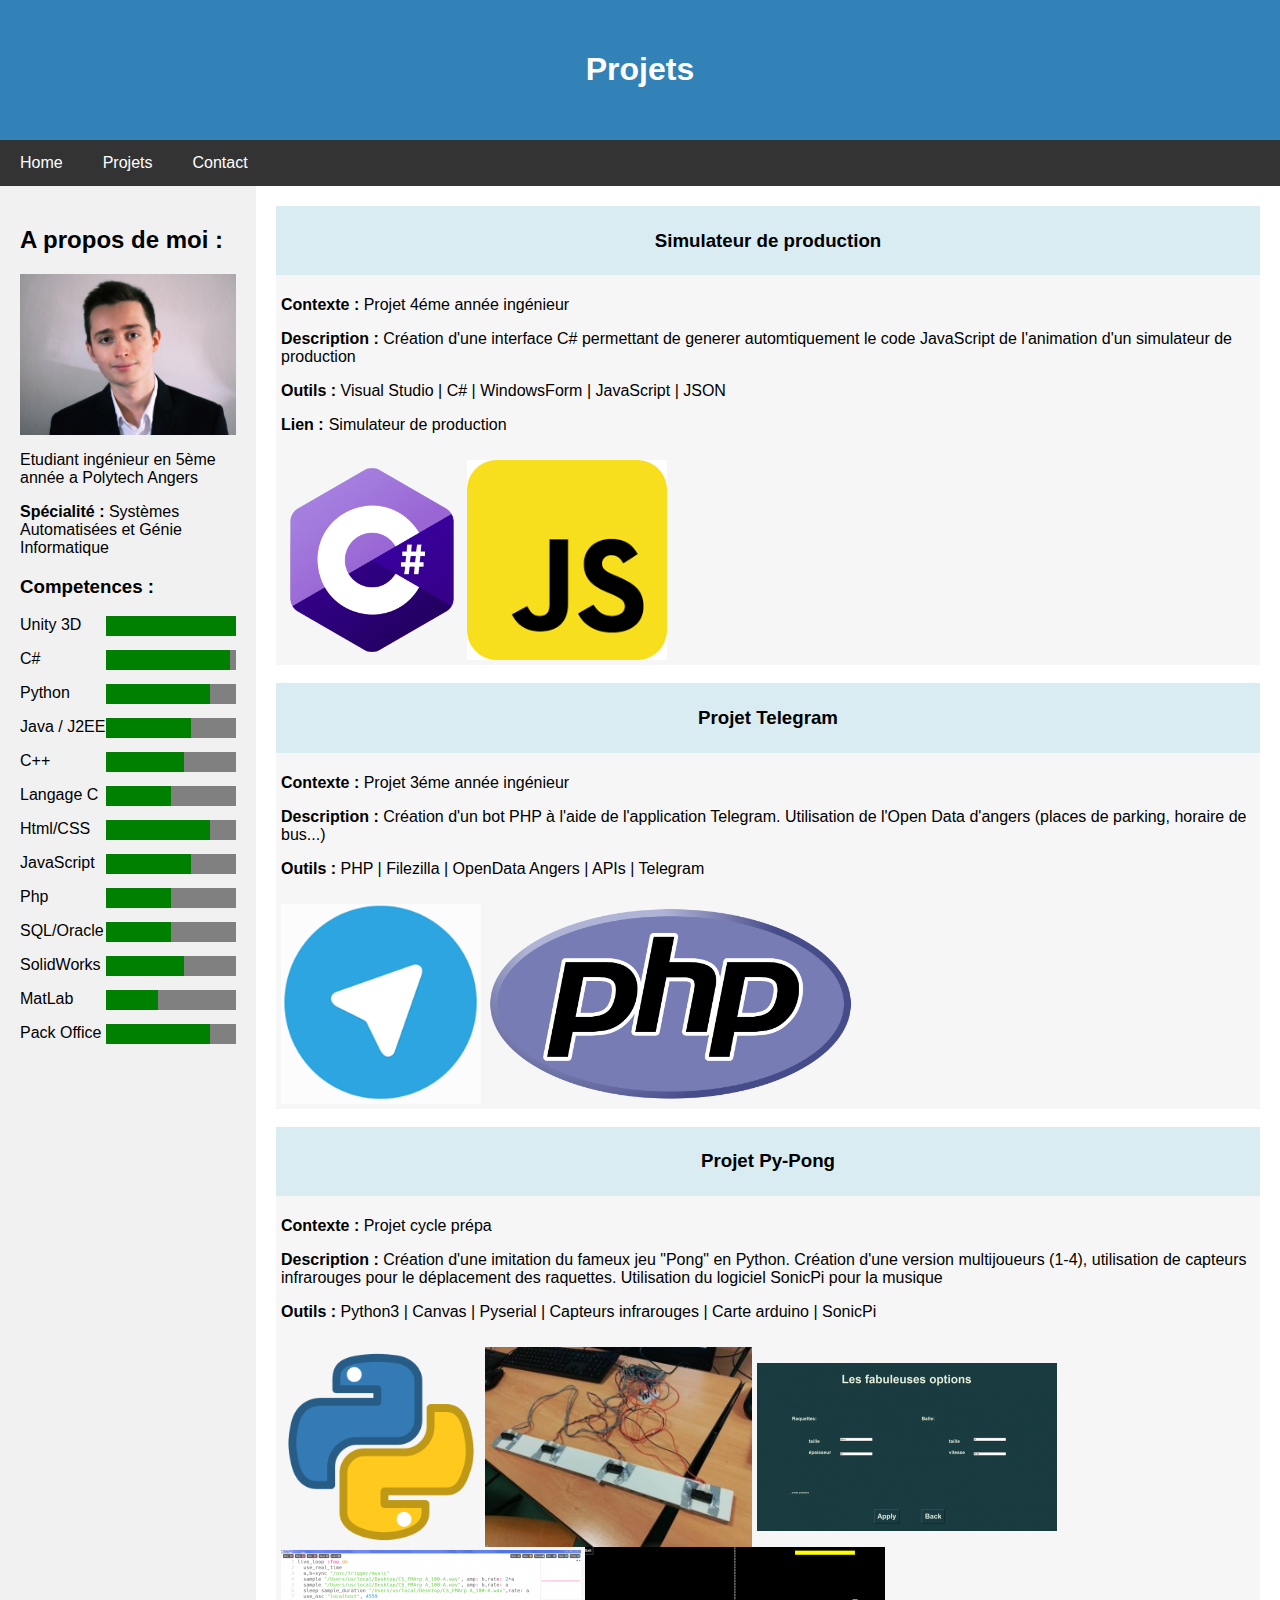
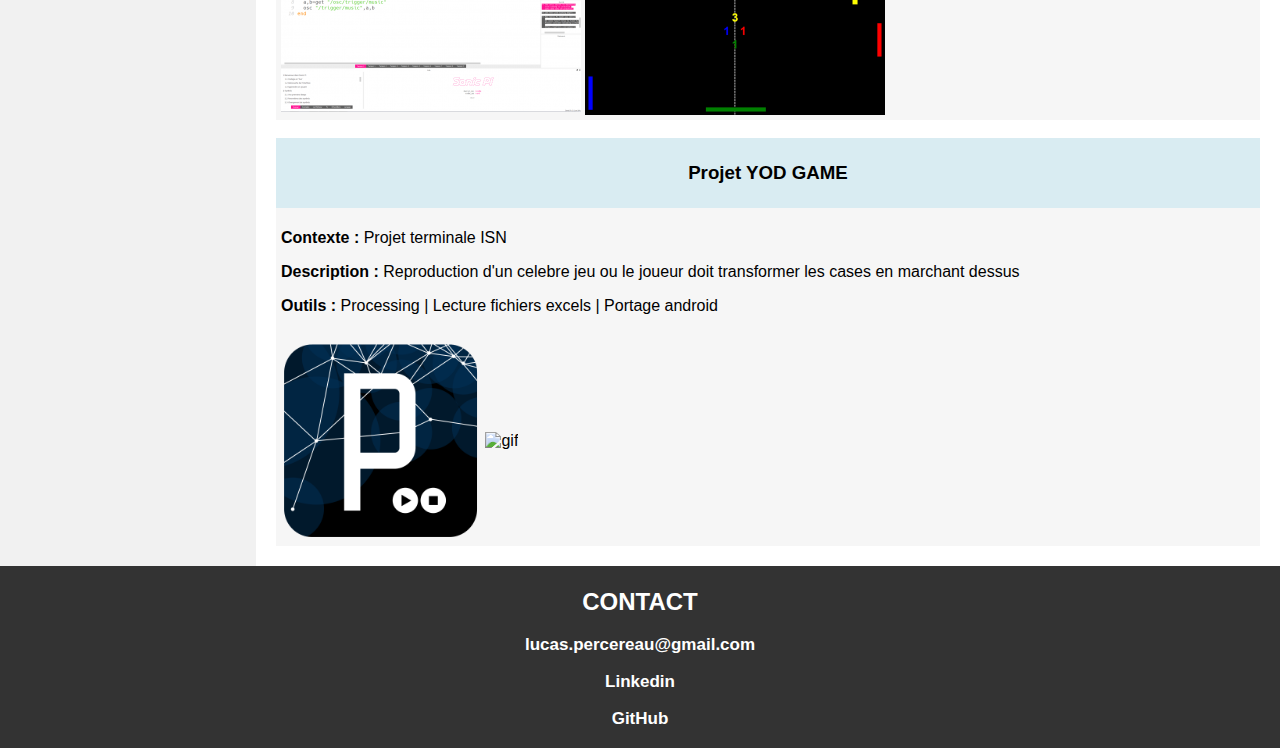
==== projets.html @ f7ca1bf5 "maj projets" ====
<!DOCTYPE html>
<html lang="fr">
	<head>
		<title>Projet</title>
		<link rel="stylesheet" type="text/css" href="cssIndex.css">
		<meta charset="UTF-8">
		<meta name="viewport" content="width=device-width, initial-scale=1">
	</head>

	<body>
		<!-- Header -->
		<div class="header">
			<h1>Projets</h1>
		</div>

		<!-- Navigation Bar -->
		<div class="navbar">
			<a href="./index.html">Home</a>
			<a href="./projets.html">Projets</a>
			<a href="#bottom">Contact</a>
		</div>

		<!-- The flexible grid (content) -->
		<div class="row">
			<div class="side">
				<h2>A propos de moi :</h2>
				<img class="img" src="pp.png" alt="photo de profil">
				<p>Etudiant ingénieur en 5ème année a Polytech Angers</p>
				<p><b>Spécialité : </b>Systèmes Automatisées et Génie Informatique</p>
				<h3>Competences :</h3>
				<p>Unity 3D  <progress id="progress1" max="100" value="100"></progress></p>
				<p>C#  <progress id="progress2" max="100" value="95"></progress></p>
				<p>Python  <progress id="progress3" max="100" value="80"></progress></p>
				<p>Java / J2EE  <progress id="progress4" max="100" value="65"></progress></p>
				<p>C++  <progress id="progress5" max="100" value="60"></progress></p>
				<p>Langage C  <progress id="progress6" max="100" value="50"></progress></p>		 
				<p>Html/CSS  <progress id="progress7" max="100" value="80"></progress></p> 
				<p>JavaScript  <progress id="progress8" max="100" value="65"></progress></p> 
				<p>Php  <progress id="progress9" max="100" value="50"></progress></p> 
				<p>SQL/Oracle  <progress id="progress10" max="100" value="50"></progress></p> 
				<p>SolidWorks  <progress id="progress11" max="100" value="60"></progress></p>
				<p>MatLab  <progress id="progress12" max="100" value="40"></progress></p> 
				<p>Pack Office  <progress id="progress13" max="100" value="80"></progress></p>   
			</div>
			<div class="main">
				<div class="projet">
					<div class="projetTitle">
						<p><h3>Simulateur de production</h3></p>
					</div>
					<div class="projetDescription">						
						<p><b>Contexte :</b> Projet 4éme année ingénieur</p>
						<p><b>Description : </b>Création d'une interface C# permettant de generer automtiquement le code JavaScript de l'animation d'un simulateur de production</p> 					
						<p><b>Outils :</b> Visual Studio | C# | WindowsForm | JavaScript | JSON </p>
						<p><b>Lien :</b><a href="https://github.com/LucasPercereau/GenerateurDeProduction">Simulateur de production</a></p>
					</div>
					<div class="projetIllustration">
						<span class="helper"></span><img class="img" src="csharp.png" alt="Logo C Sharp">
						<span class="helper"></span><img class="img" src="javascript.png" alt="Logo javaScript">
					</div>		   
				</div>
				<br>
				<div class="projet">
					<div class="projetTitle">
						<p><h3>Projet Telegram</h3></p>
					</div>
					<div class="projetDescription">
						<p><b>Contexte :</b> Projet 3éme année ingénieur</p>
						<p><b>Description : </b>Création d'un bot PHP à l'aide de l'application Telegram. Utilisation de l'Open Data d'angers (places de parking, horaire de bus...)</p> 					
						<p><b>Outils :</b> PHP | Filezilla | OpenData Angers | APIs | Telegram</p>
					</div>
					<div class="projetIllustration">
						<span class="helper"></span><img class="img" src="telegram.png" alt="Logo telegram">
						<span class="helper"></span><img class="img" src="php.png" alt="Logo php">
					</div>		   
				</div>
				<br>
				<div class="projet">
					<div class="projetTitle">
						<p><h3>Projet Py-Pong</h3></p>
					</div>
					<div class="projetDescription">
						<p><b>Contexte :</b> Projet cycle prépa</p>
						<p><b>Description : </b>Création d'une imitation du fameux jeu "Pong" en Python. Création d'une version multijoueurs (1-4), utilisation de capteurs infrarouges pour le déplacement des raquettes. Utilisation du logiciel SonicPi pour la musique</p> 					
						<p><b>Outils :</b> Python3 | Canvas | Pyserial | Capteurs infrarouges | Carte arduino | SonicPi</p>
					</div>
					<div class="projetIllustration">
						<span class="helper"></span><img class="img" src="python.webp" alt="python">
						<span class="helper"></span><img class="img" src="projetPyPongCapteurs.jpg" alt="capteurs">
						<span class="helper"></span><img class="img" src="projetPyPongOptions.png" alt="options">
						<span class="helper"></span><img class="img" src="projetPyPongSonicPi.png" alt="sonic pi">
						<span class="helper"></span><img class="img" src="projetPyPongFinal.png" alt="appercu final">
					</div>		   
				</div>
				<br>
				<div class="projet">
					<div class="projetTitle">
						<p><h3>Projet YOD GAME</h3></p>
					</div>
					<div class="projetDescription">					
						<p><b>Contexte :</b> Projet terminale ISN</p>
						<p><b>Description : </b>Reproduction d'un celebre jeu ou le joueur doit transformer les cases en marchant dessus</p> 					
						<p><b>Outils :</b> Processing | Lecture fichiers excels | Portage android </p>
					</div>
					<div class="projetIllustration">
						<span class="helper"></span><img class="img" src="processing.png" alt="gif">
						<span class="helper"></span><img class="img" src="Yod.gif" alt="gif">
					</div>		   
				</div>				
			</div>
		</div>

		<!-- Footer -->
		<div class="footer">
			<h2>CONTACT</h2>
			<h3>lucas.percereau@gmail.com</h3>
			<h3><a href="https://www.linkedin.com/in/lucas-percereau/">Linkedin</a></h3>
			<h3><a id="bottom" href="https://github.com/LucasPercereau">GitHub</a></h3>
		</div>
	</body>
</html>
---- cssIndex.css ----
* {
  box-sizing: border-box;
}

/******************/
/* Style the body */
/******************/
body {
  font-family: Arial;
  margin: 0;
}

/*********************/
/* Header/logo Title */
/*********************/
.header {
  padding: 30px;
  text-align: center;
  background: #3282b8;
  color: white;
}

/********************************/
/* Style the top navigation bar */
/********************************/
.navbar {
  display: flex;
  background-color: #333;
}

/**********************************/
/* Style the navigation bar links */
/**********************************/
.navbar a {
  color: white;
  padding: 14px 20px;
  text-decoration: none;
  text-align: center;
}
.navbar a:hover {
  background-color: #ddd;
  color: black;
}

/********************/
/* Column container */
/********************/
.row {  
  display: flex;
  flex-wrap: wrap;
}

progress{
  /* Reset the default appearance */
  -webkit-appearance: none;
  appearance: none;
  float: right;
  width: 130px;
  height: 20px;
}

/***********************************************************/
/* Create two unequal columns that sits next to each other */
/* Sidebar/left column */
/***********************************************************/
.side {
  flex: 20%;
  background-color: #f1f1f1;
  padding: 20px;
}

/***************/
/* Main column */
/***************/
.main {
  flex: 80%;
  background-color: white;
  padding: 20px;
}
.main a {
  color: black;
  padding: 5px 5px;
  text-decoration: none;
  text-align: center;
}
.main a:hover {
  background-color: #AAA7A7;
  color: white;
}

/****************/
/*Div from main*/
/****************/
.formation {
  display: flex;
  flex-wrap: wrap;
}
.formationIcone {
  flex: 10%;
  padding: 5px;
}
.formationContent {
  padding: 5px;
  flex : 90%;
}

.experiencesPro {
  display: flex;
  flex-wrap: wrap;
}
.experiencesProIcone {
  flex: 10%;
  padding: 5px;
}
.experiencesProContent {
  padding: 5px;
  flex : 90%;
}

.experiencesPerso {
  display: flex;
  flex-wrap: wrap;
}
.experiencesPersoIcone {
  flex: 10%;
  padding: 5px;
}
.experiencesPersoContent {
  padding: 5px;
  flex : 90%;
}

.experiencesPerso {
  display: flex;
  flex-wrap: wrap;
}
.experiencesPersoIcone {
  flex: 10%;
  padding: 5px;
}
.experiencesPersoContent {
  padding: 5px;
  flex : 90%;
}

.projet {
  display: flex;
  flex-wrap: wrap;
  flex-direction: column;
}
.projetTitle {
  padding: 5px;
  background-color: #d9ecf2;
  text-align: center;
}
.projetDescription {
  padding: 5px;
  background-color: #f6f6f6;
}
.projetIllustration {
  padding: 5px;
  background-color: #f6f6f6;
}

/********/
/*Images*/
/********/
.helper {
  display: inline-block;
  height: 100%;
  vertical-align: middle;
}
.img {
  max-width: 100%;
  vertical-align: middle;
  max-height: 200px;
}

/* Footer */
.footer {
  padding: 2px;
  text-align: center;
  background: #333;
  color: white;
}
.footer a {
  color: white;
  text-decoration: none;
}
.footer h3 {
  color: white;
  text-align: center;
  font-size: 17px;
}
.footer a:hover {
  background-color: #AAA7A7;
  color: white;
}

/* Responsive layout - when the screen is less than 700px wide, make the two columns stack on top of each other instead of next to each other */
@media screen and (max-width: 700px) {
  .row, .navbar {   
    flex-direction: column;
  }
}
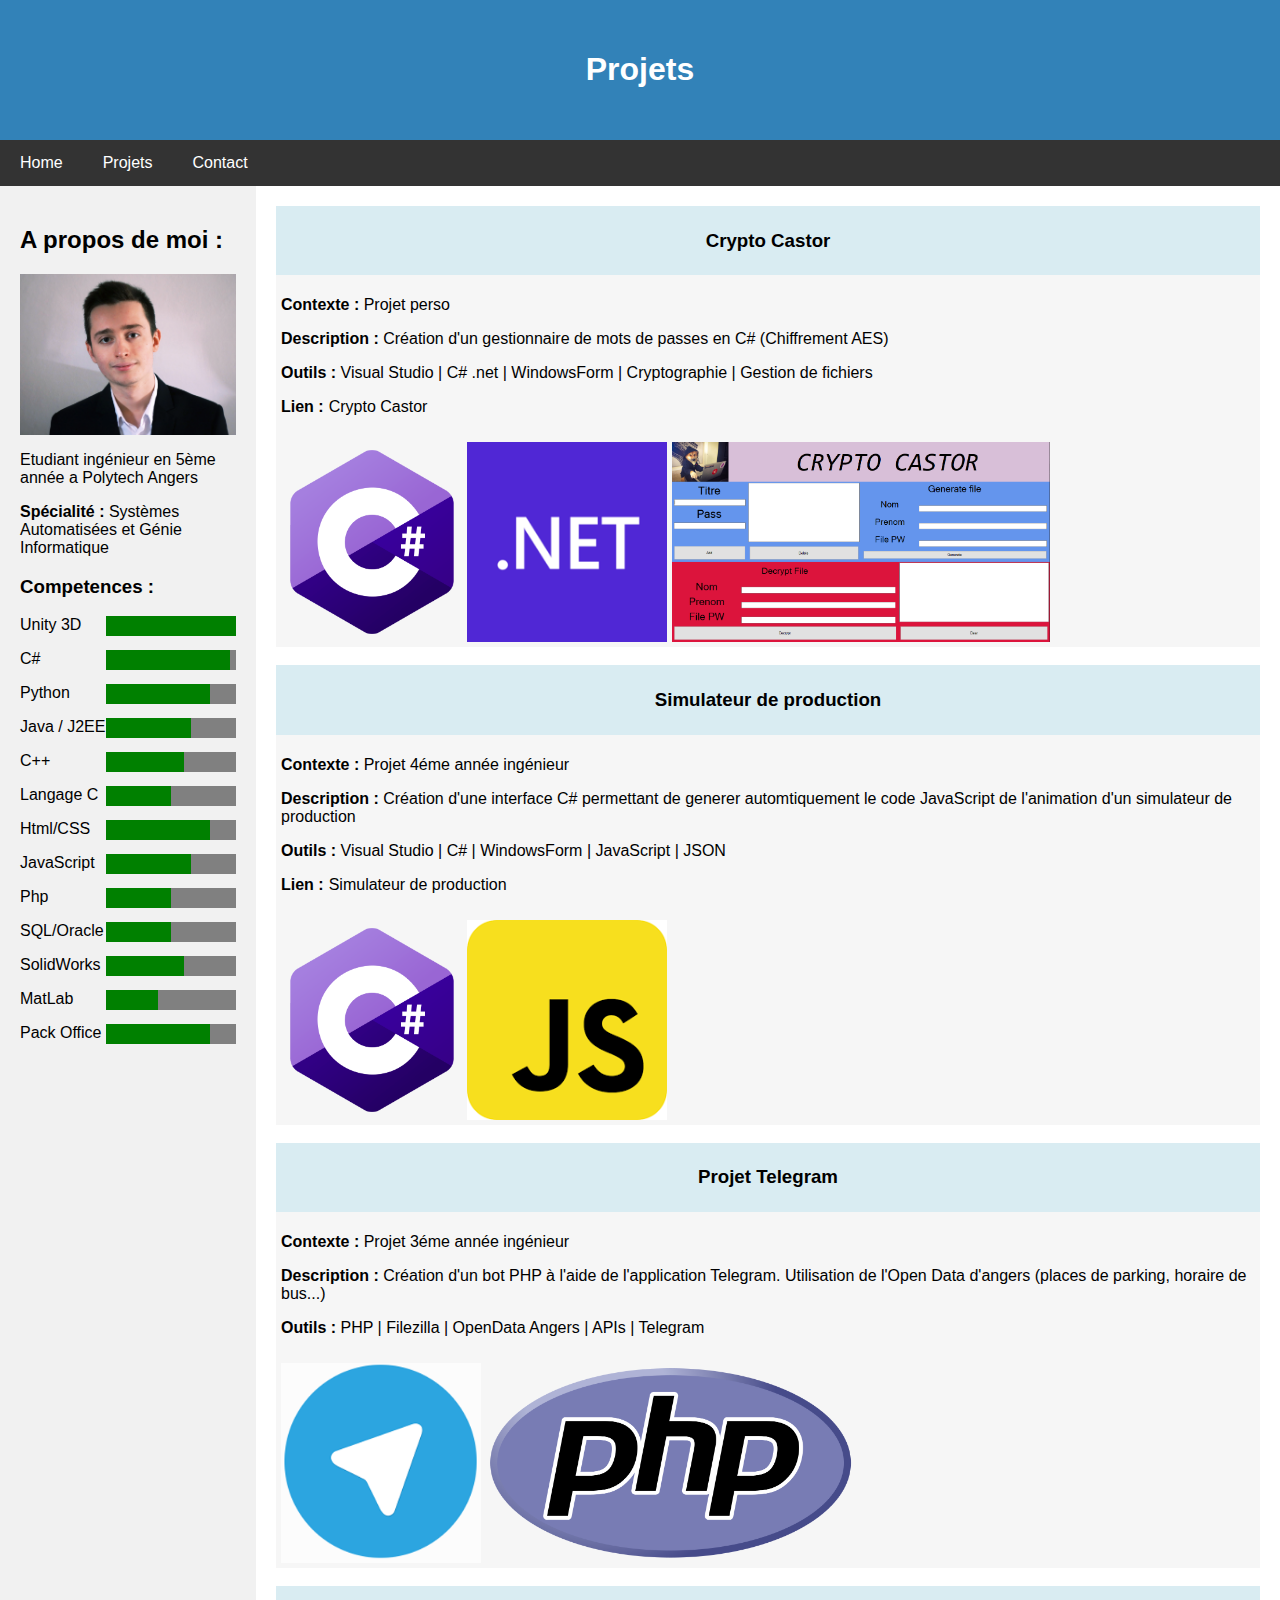
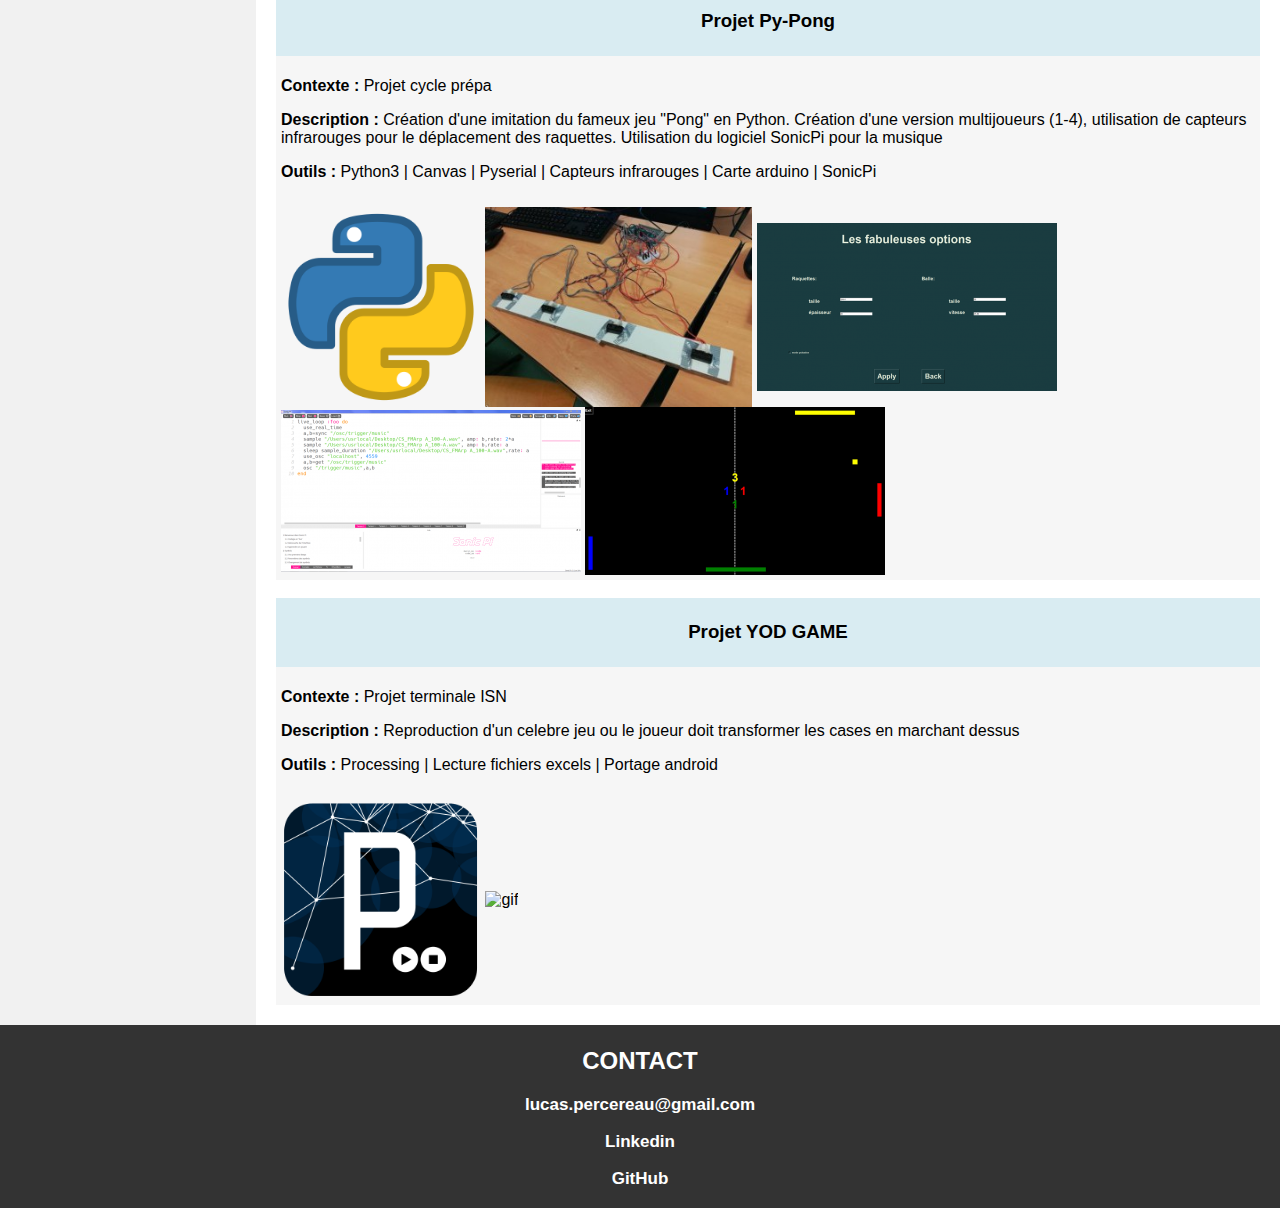
==== commit cbfe7342: "cryptocastor" ====
--- a/projets.html
+++ b/projets.html
@@ -44,6 +44,23 @@
 				<p>Pack Office  <progress id="progress13" max="100" value="80"></progress></p>   
 			</div>
 			<div class="main">
+				<div class="projet">
+					<div class="projetTitle">
+						<p><h3>Crypto Castor</h3></p>
+					</div>
+					<div class="projetDescription">						
+						<p><b>Contexte :</b> Projet perso</p>
+						<p><b>Description : </b>Création d'un gestionnaire de mots de passes en C# (Chiffrement AES)</p> 					
+						<p><b>Outils :</b> Visual Studio | C# .net | WindowsForm | Cryptographie | Gestion de fichiers </p>
+						<p><b>Lien :</b><a href="https://github.com/LucasPercereau/CryptoCastor">Crypto Castor</a></p>
+					</div>
+					<div class="projetIllustration">
+						<span class="helper"></span><img class="img" src="csharp.png" alt="Logo C Sharp">
+						<span class="helper"></span><img class="img" src="dotnet.png" alt="Logo javaScript">
+						<span class="helper"></span><img class="img" src="cryptocastor.PNG" alt="Logo javaScript">
+					</div>		   
+				</div>
+				<br>
 				<div class="projet">
 					<div class="projetTitle">
 						<p><h3>Simulateur de production</h3></p>
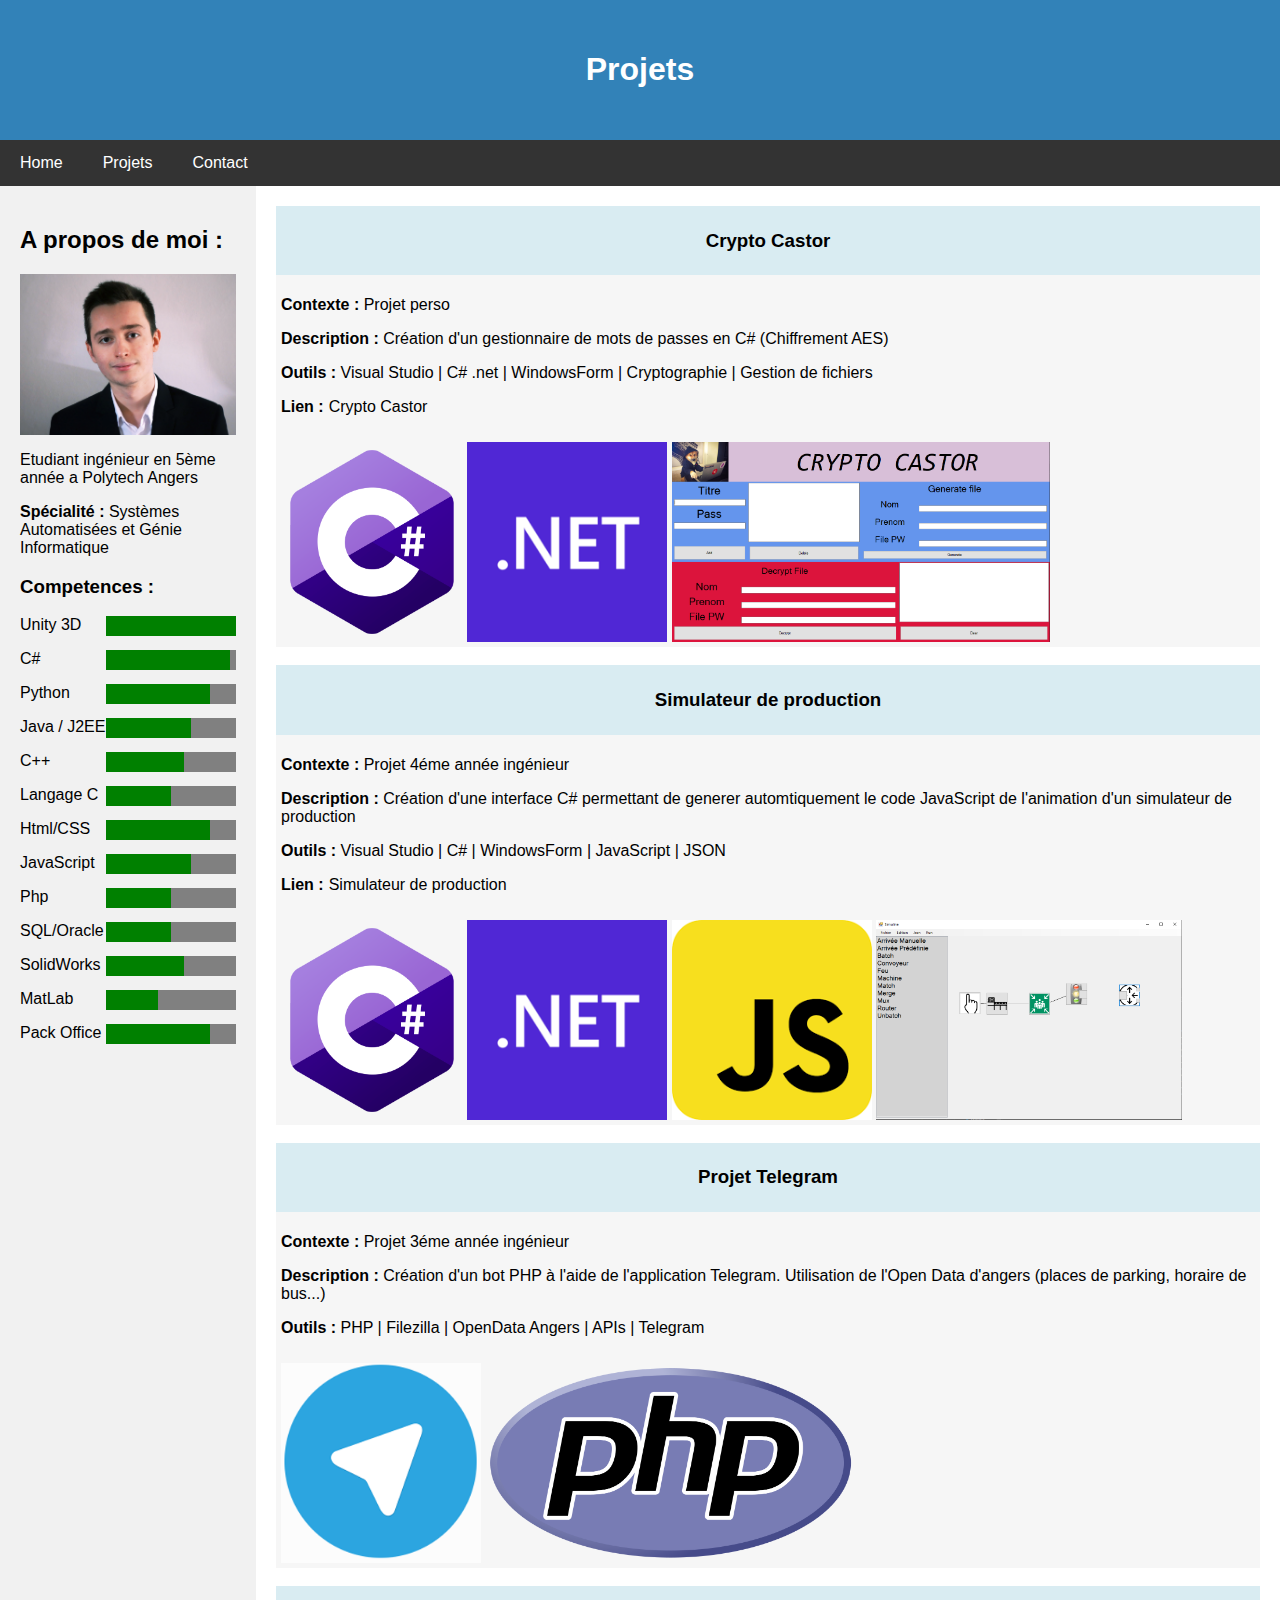
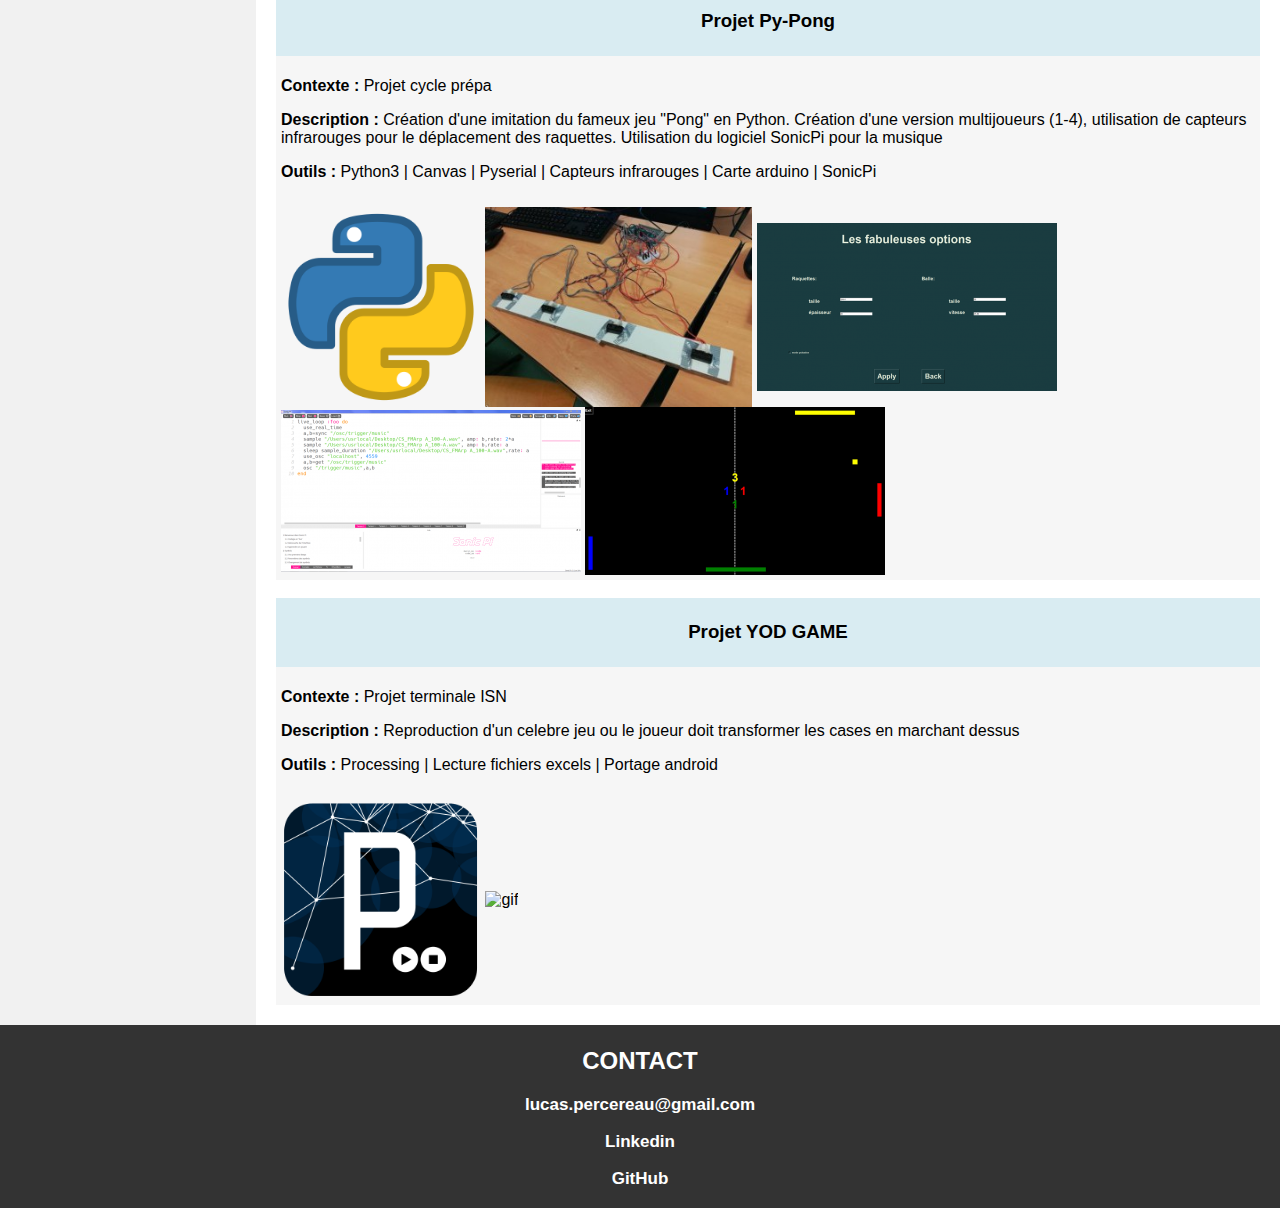
==== commit 07abf6a1: "cryptocastor" ====
--- a/projets.html
+++ b/projets.html
@@ -56,8 +56,8 @@
 					</div>
 					<div class="projetIllustration">
 						<span class="helper"></span><img class="img" src="csharp.png" alt="Logo C Sharp">
-						<span class="helper"></span><img class="img" src="dotnet.png" alt="Logo javaScript">
-						<span class="helper"></span><img class="img" src="cryptocastor.PNG" alt="Logo javaScript">
+						<span class="helper"></span><img class="img" src="dotnet.png" alt="Logo dotnet">
+						<span class="helper"></span><img class="img" src="cryptocastor.PNG" alt="Interface programme">
 					</div>		   
 				</div>
 				<br>
@@ -73,7 +73,9 @@
 					</div>
 					<div class="projetIllustration">
 						<span class="helper"></span><img class="img" src="csharp.png" alt="Logo C Sharp">
+						<span class="helper"></span><img class="img" src="dotnet.png" alt="Logo dotnet">
 						<span class="helper"></span><img class="img" src="javascript.png" alt="Logo javaScript">
+						<span class="helper"></span><img class="img" src="generateur.PNG" alt="Interface programme">
 					</div>		   
 				</div>
 				<br>
@@ -120,7 +122,7 @@
 						<p><b>Outils :</b> Processing | Lecture fichiers excels | Portage android </p>
 					</div>
 					<div class="projetIllustration">
-						<span class="helper"></span><img class="img" src="processing.png" alt="gif">
+						<span class="helper"></span><img class="img" src="processing.png" alt="processing logo">
 						<span class="helper"></span><img class="img" src="Yod.gif" alt="gif">
 					</div>		   
 				</div>				
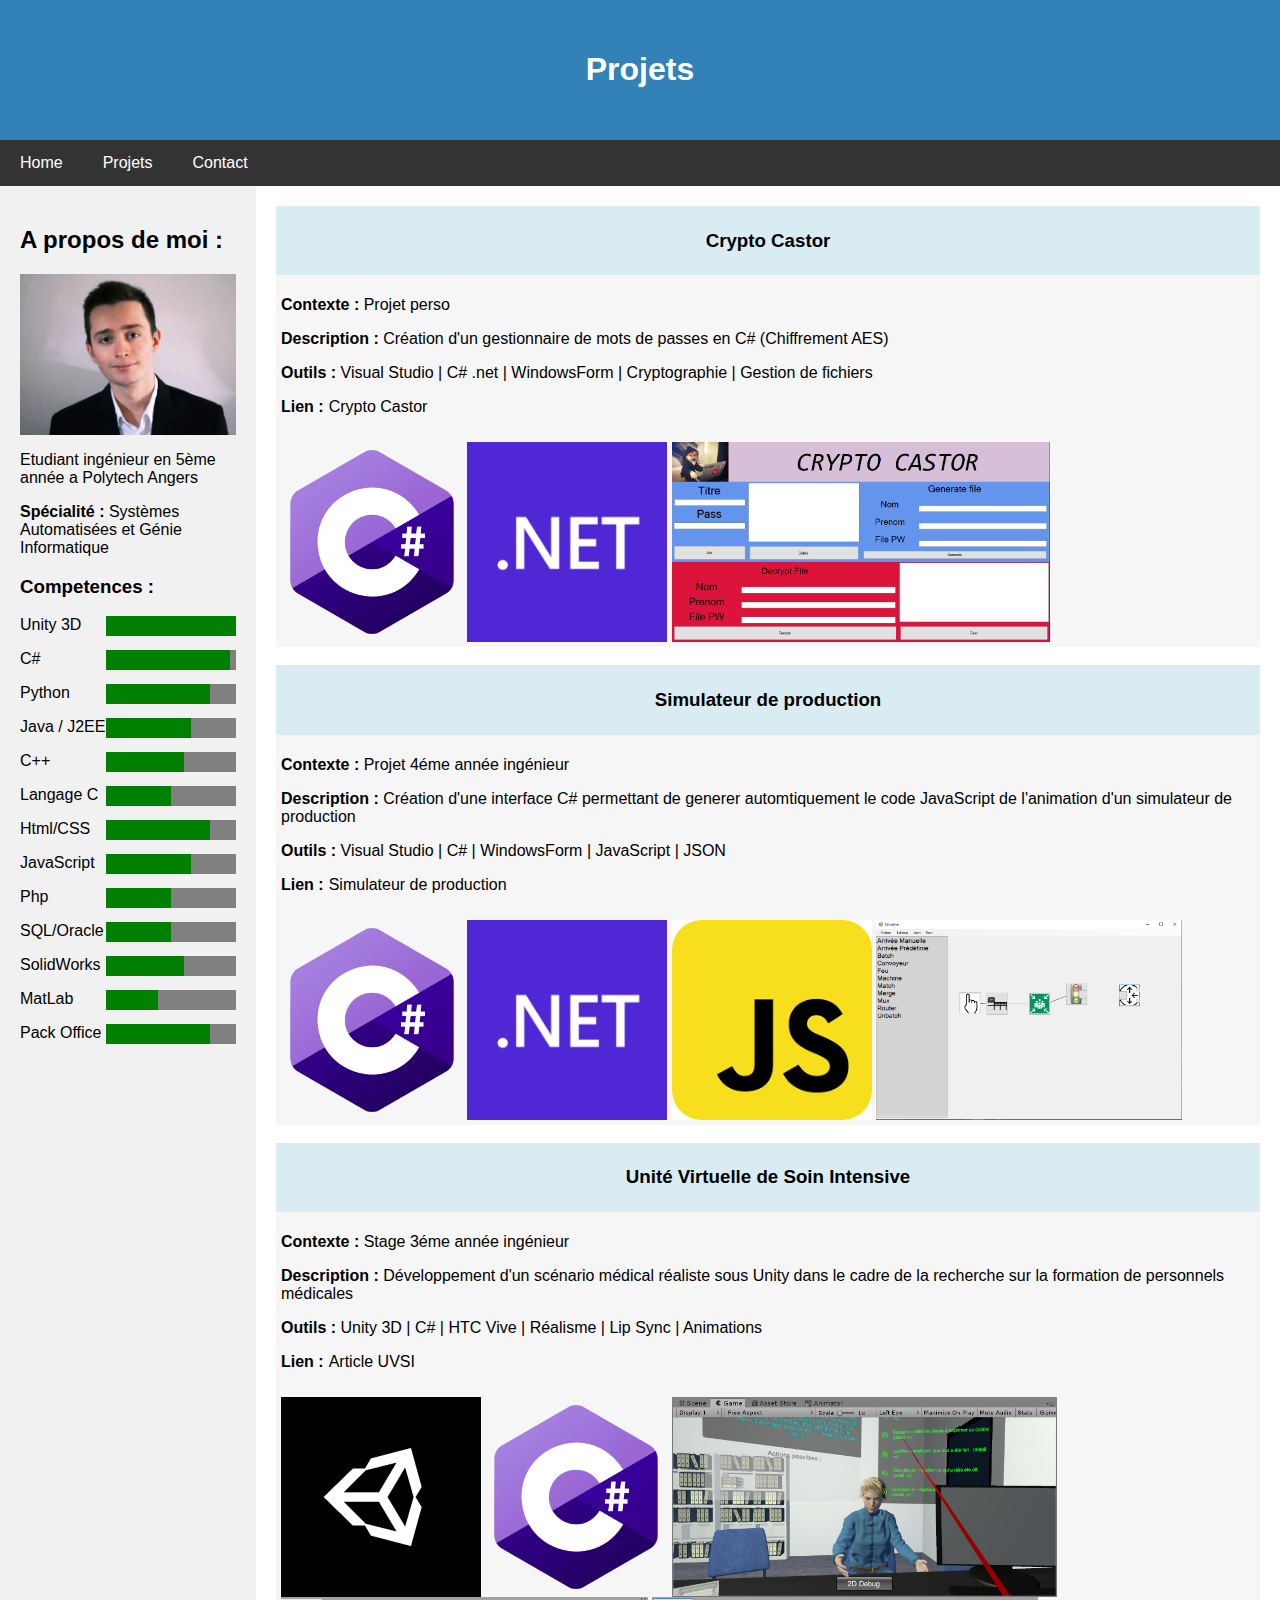
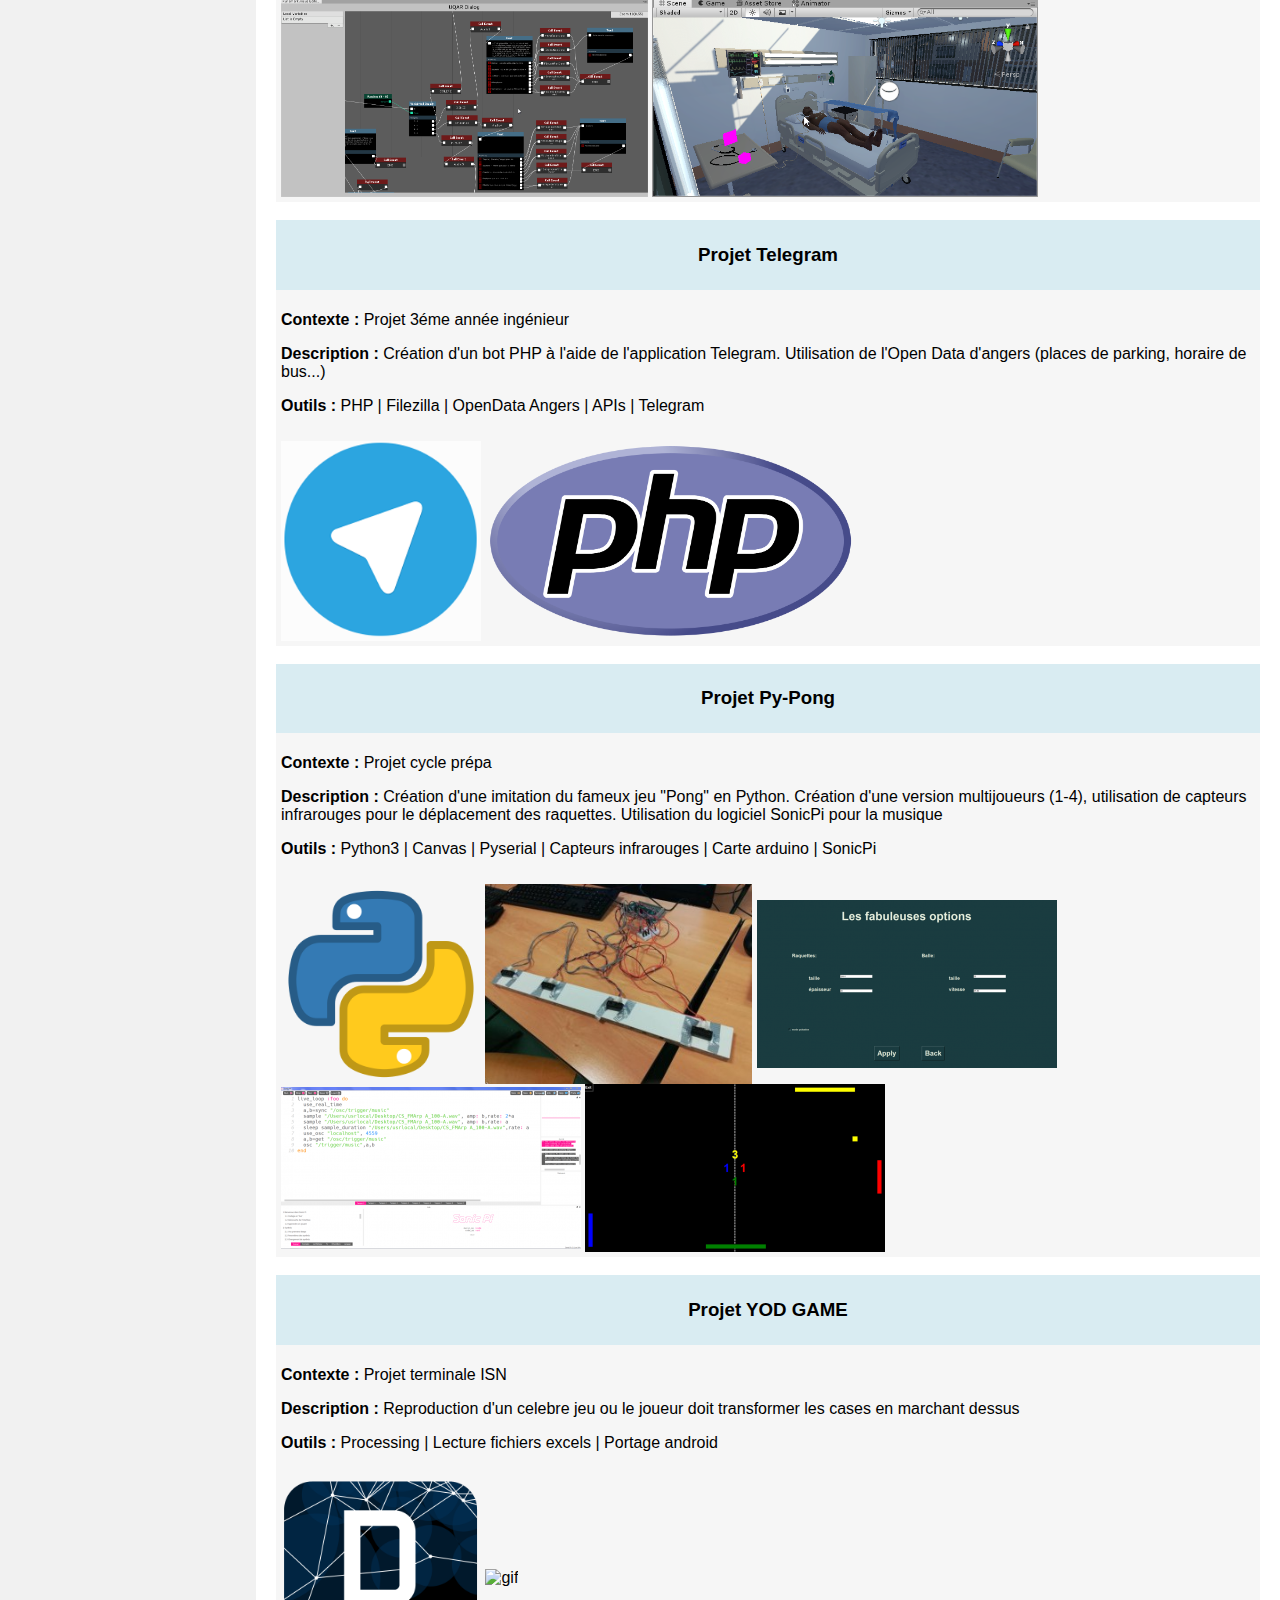
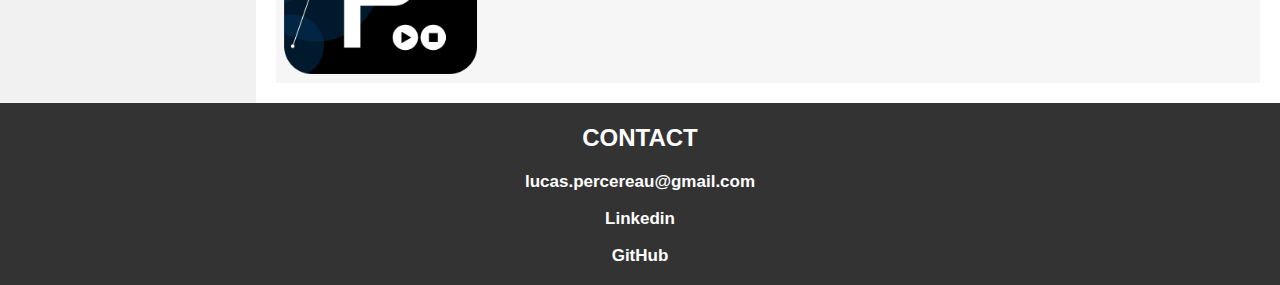
==== commit ecd5a8d3: "uvsi" ====
--- a/projets.html
+++ b/projets.html
@@ -81,6 +81,25 @@
 				<br>
 				<div class="projet">
 					<div class="projetTitle">
+						<p><h3>Unité Virtuelle de Soin Intensive</h3></p>
+					</div>
+					<div class="projetDescription">						
+						<p><b>Contexte :</b> Stage 3éme année ingénieur</p>
+						<p><b>Description : </b>Développement d'un scénario médical réaliste sous Unity dans le cadre de la recherche sur la formation de personnels médicales</p> 					
+						<p><b>Outils :</b> Unity 3D | C# | HTC Vive | Réalisme | Lip Sync | Animations </p>
+						<p><b>Lien :</b><a href="https://www.uqar.ca/nouvelles/uqar-info/2788-un-projet-d-unite-virtuelle-de-soins-intensifs-novateur">Article UVSI</a></p>
+					</div>
+					<div class="projetIllustration">
+						<span class="helper"></span><img class="img" src="unity.jpg" alt="Logo Unity">
+						<span class="helper"></span><img class="img" src="csharp.png" alt="Logo C Sharp">
+						<span class="helper"></span><img class="img" src="uvsi1.png" alt="image uvsi">
+						<span class="helper"></span><img class="img" src="uvsi2.png" alt="image uvsi">
+						<span class="helper"></span><img class="img" src="uvsi3.png" alt="image uvsi">
+					</div>		   
+				</div>
+				<br>
+				<div class="projet">
+					<div class="projetTitle">
 						<p><h3>Projet Telegram</h3></p>
 					</div>
 					<div class="projetDescription">
--- a/cssIndex.css
+++ b/cssIndex.css
@@ -94,6 +94,7 @@
 .formation {
   display: flex;
   flex-wrap: wrap;
+  background-color: #f6f6f6;
 }
 .formationIcone {
   flex: 10%;
@@ -107,6 +108,7 @@
 .experiencesPro {
   display: flex;
   flex-wrap: wrap;
+  background-color: #f6f6f6;
 }
 .experiencesProIcone {
   flex: 10%;
@@ -120,19 +122,7 @@
 .experiencesPerso {
   display: flex;
   flex-wrap: wrap;
-}
-.experiencesPersoIcone {
-  flex: 10%;
-  padding: 5px;
-}
-.experiencesPersoContent {
-  padding: 5px;
-  flex : 90%;
-}
-
-.experiencesPerso {
-  display: flex;
-  flex-wrap: wrap;
+  background-color: #f6f6f6;
 }
 .experiencesPersoIcone {
   flex: 10%;
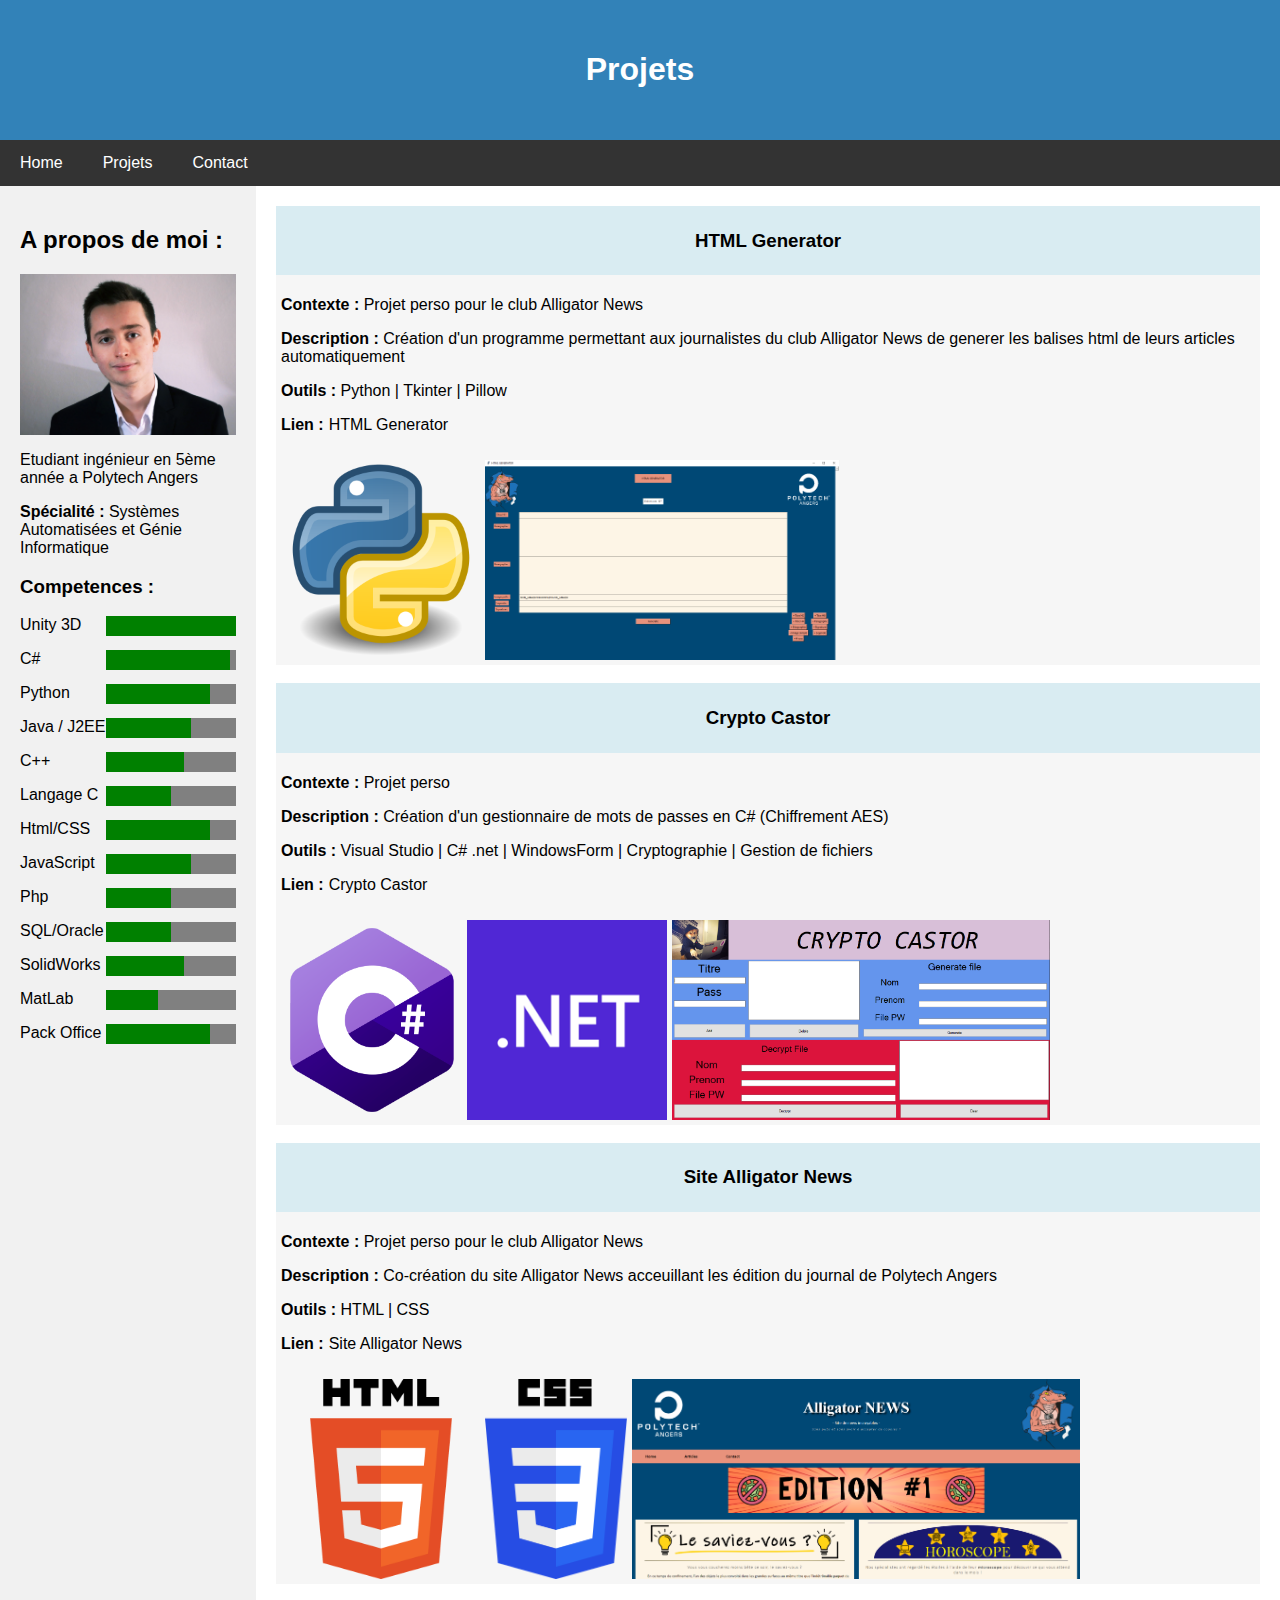
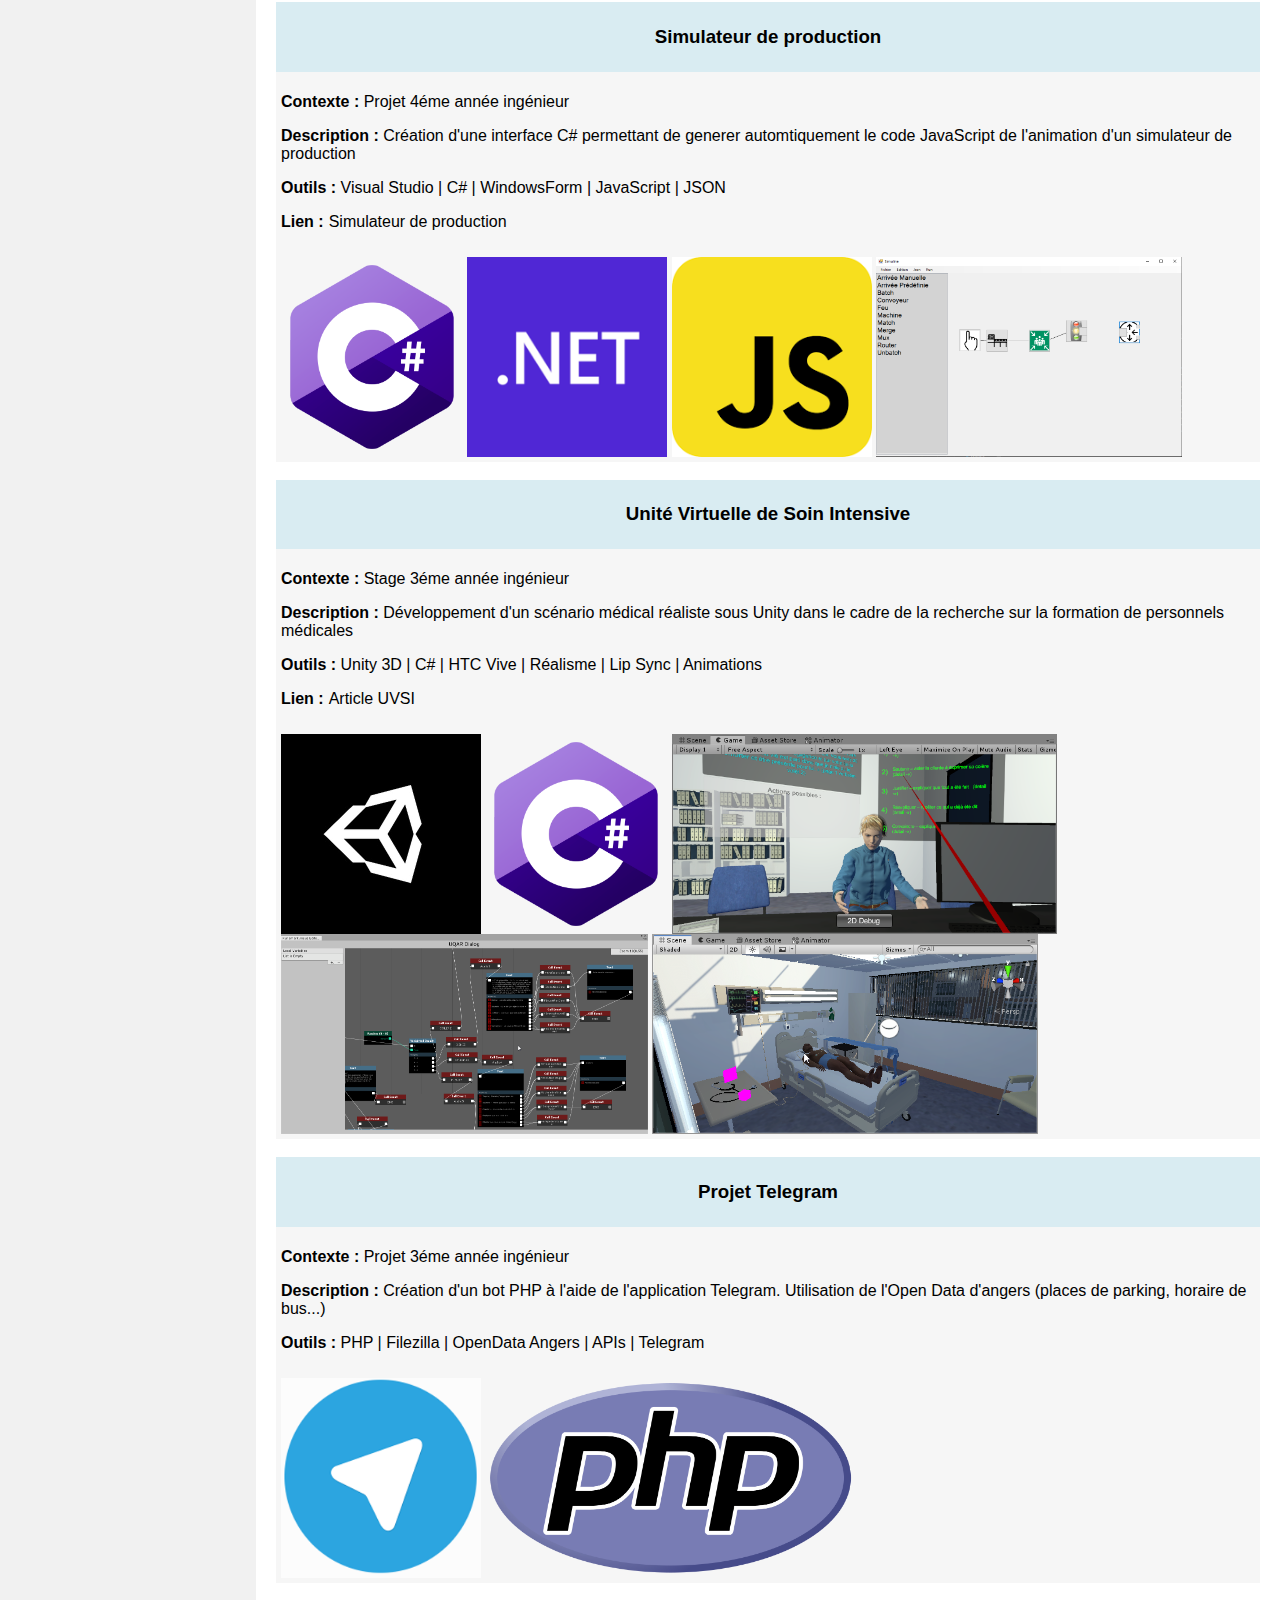
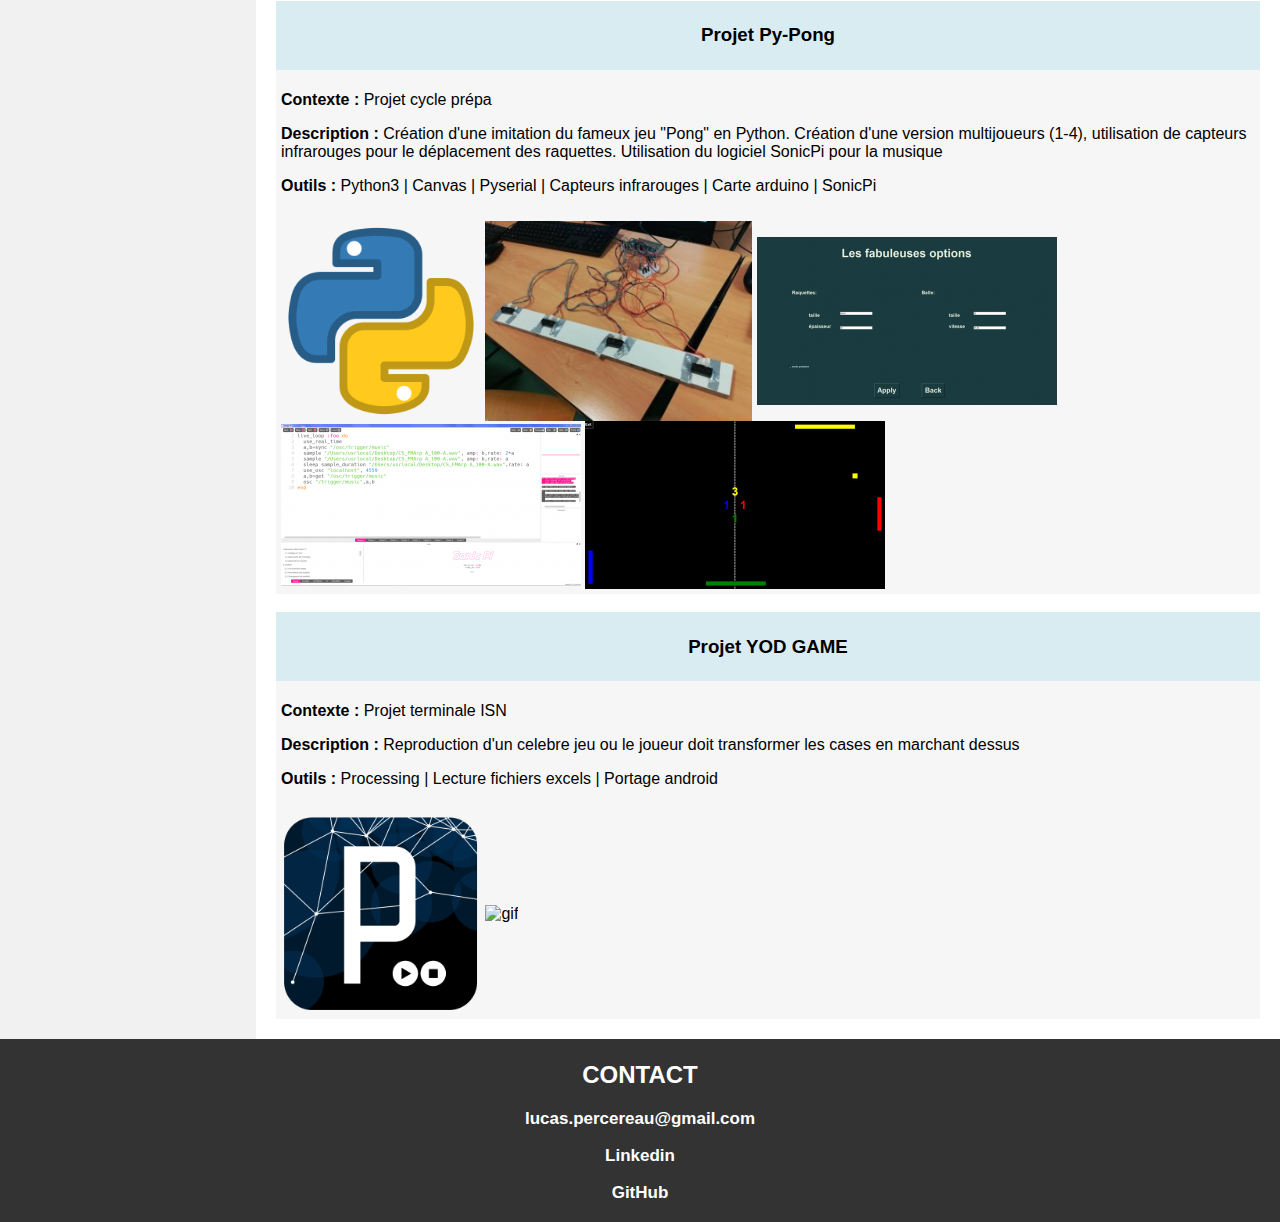
==== commit 4827696e: "update projet" ====
--- a/projets.html
+++ b/projets.html
@@ -46,6 +46,22 @@
 			<div class="main">
 				<div class="projet">
 					<div class="projetTitle">
+						<p><h3>HTML Generator</h3></p>
+					</div>
+					<div class="projetDescription">						
+						<p><b>Contexte :</b> Projet perso pour le club Alligator News</p>
+						<p><b>Description : </b>Création d'un programme permettant aux journalistes du club Alligator News de generer les balises html de leurs articles automatiquement</p> 					
+						<p><b>Outils :</b> Python | Tkinter | Pillow</p>
+						<p><b>Lien :</b><a href="https://github.com/LucasPercereau/HTML_Generator">HTML Generator</a></p>
+					</div>
+					<div class="projetIllustration">
+						<span class="helper"></span><img class="img" src="python.png" alt="Logo python">
+						<span class="helper"></span><img class="img" src="htmlgenerator.PNG" alt="Interface programme">
+					</div>		   
+				</div>
+				<br>
+				<div class="projet">
+					<div class="projetTitle">
 						<p><h3>Crypto Castor</h3></p>
 					</div>
 					<div class="projetDescription">						
@@ -58,6 +74,23 @@
 						<span class="helper"></span><img class="img" src="csharp.png" alt="Logo C Sharp">
 						<span class="helper"></span><img class="img" src="dotnet.png" alt="Logo dotnet">
 						<span class="helper"></span><img class="img" src="cryptocastor.PNG" alt="Interface programme">
+					</div>		   
+				</div>
+				<br>
+				<div class="projet">
+					<div class="projetTitle">
+						<p><h3>Site Alligator News</h3></p>
+					</div>
+					<div class="projetDescription">						
+						<p><b>Contexte :</b> Projet perso pour le club Alligator News</p>
+						<p><b>Description : </b>Co-création du site Alligator News acceuillant les édition du journal de Polytech Angers</p> 					
+						<p><b>Outils :</b> HTML | CSS </p>
+						<p><b>Lien :</b><a href="https://alligator-news-polytech-angers.github.io/index.html">Site Alligator News</a></p>
+					</div>
+					<div class="projetIllustration">
+						<span class="helper"></span><img class="img" src="html.png" alt="Logo html">
+						<span class="helper"></span><img class="img" src="css.png" alt="Logo CSS">
+						<span class="helper"></span><img class="img" src="alligatornews.PNG" alt="Interface du site">
 					</div>		   
 				</div>
 				<br>
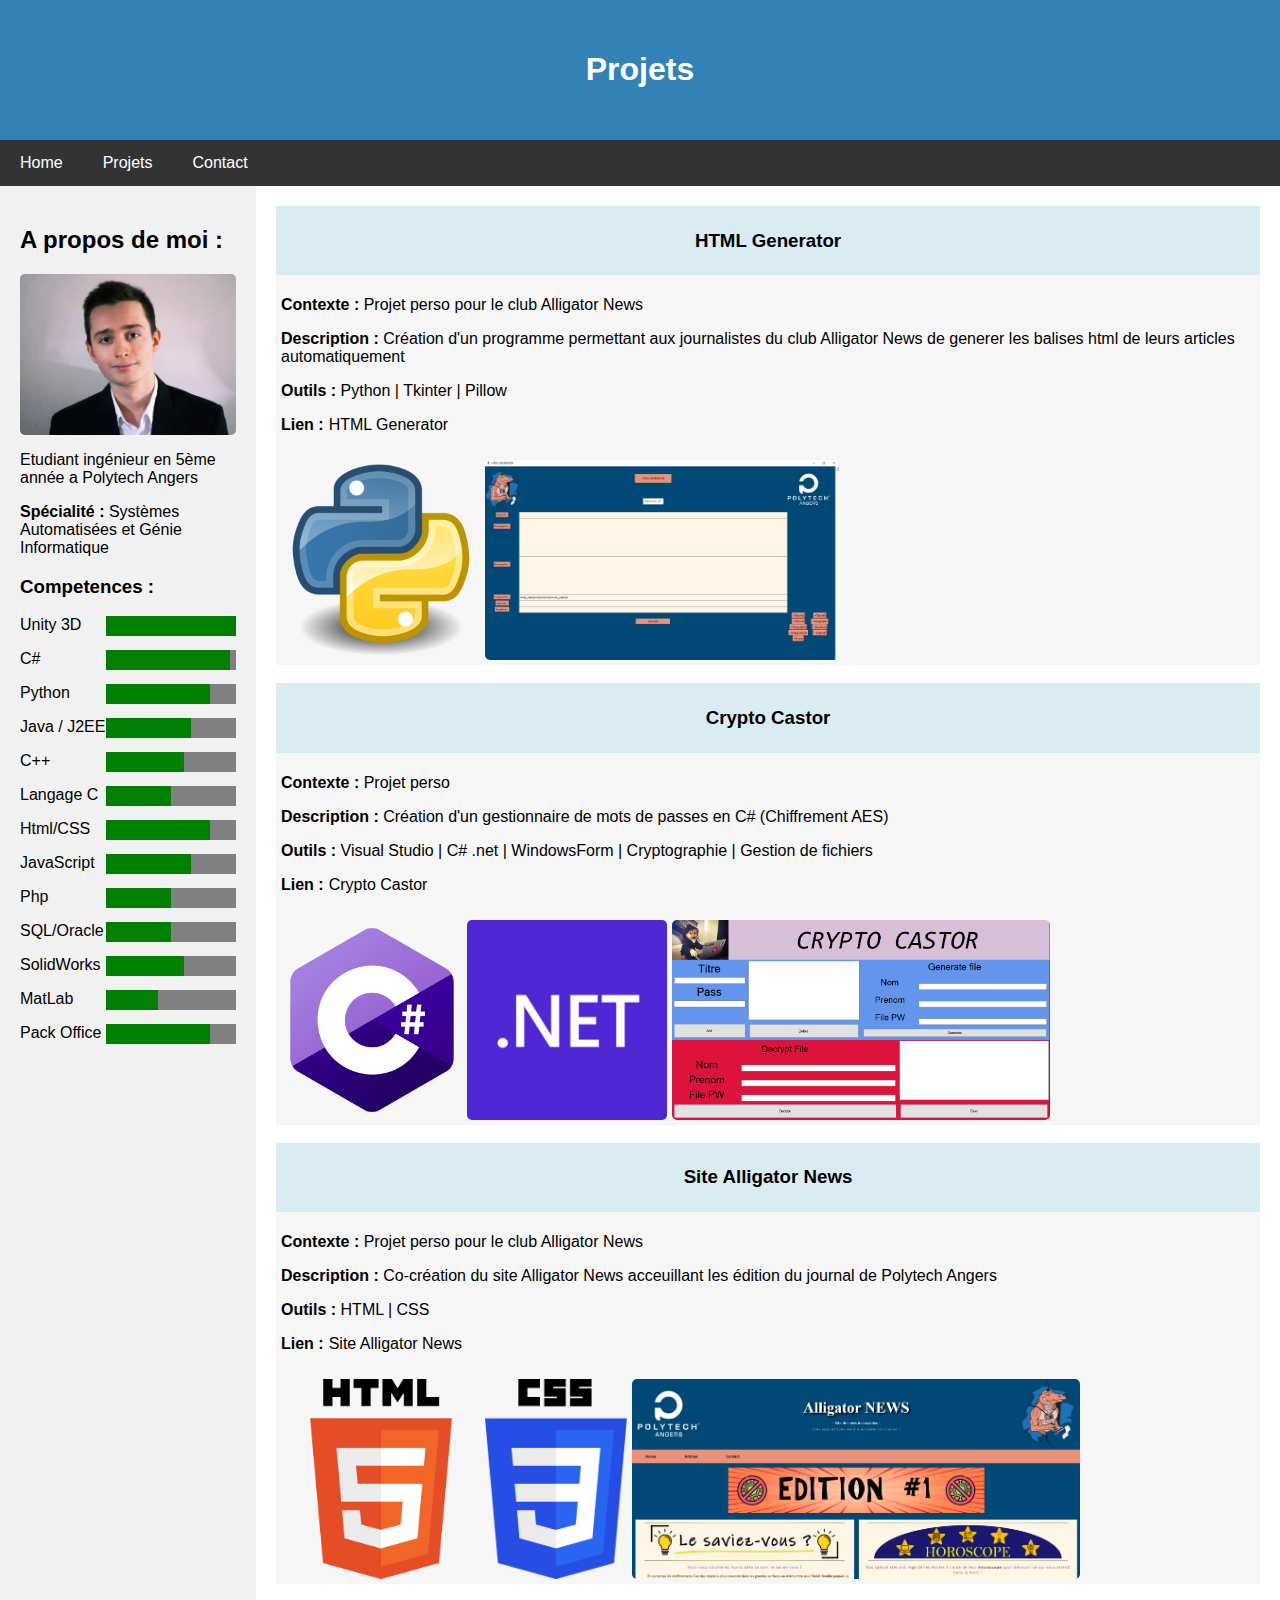
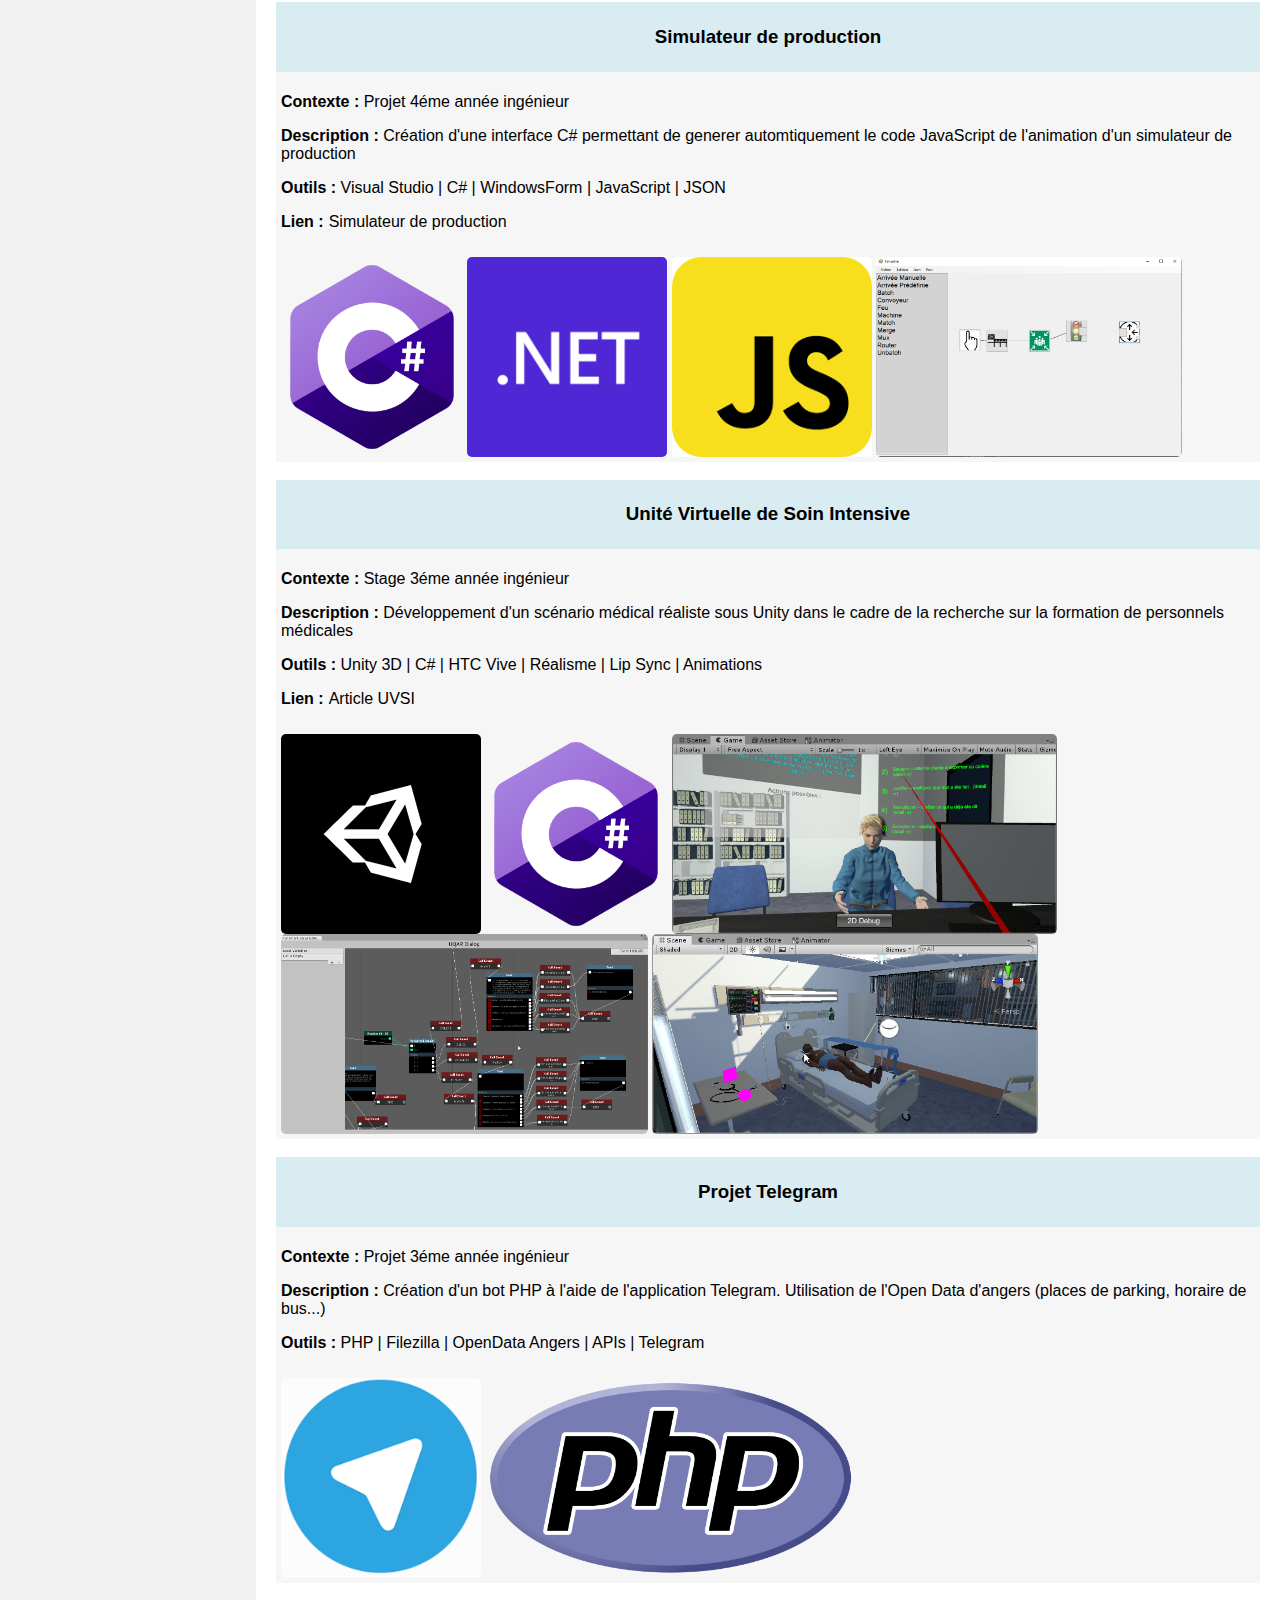
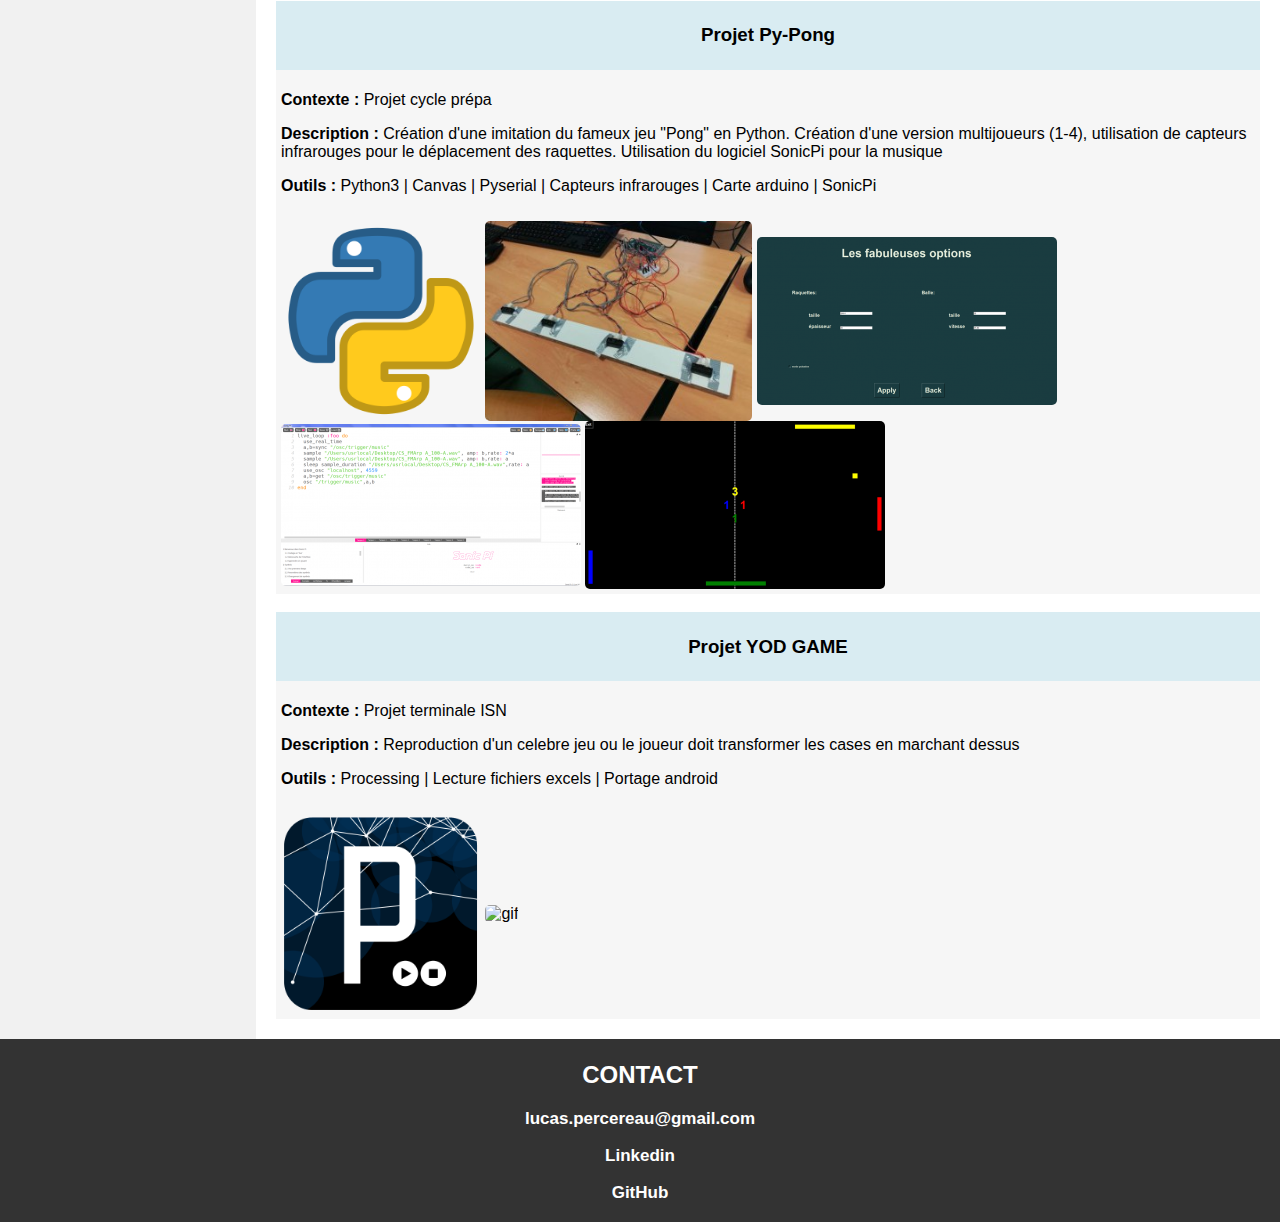
==== commit f560c6fd: "zoom" ====
--- a/projets.html
+++ b/projets.html
@@ -6,6 +6,7 @@
 		<link rel="stylesheet" type="text/css" href="cssIndex.css">
 		<meta charset="UTF-8">
 		<meta name="viewport" content="width=device-width, initial-scale=1">
+		<script src="Javascript/imageOnModal.js" text/javascript"></script> 
 	</head>
 
 	<body>
@@ -44,6 +45,11 @@
 				<p>Pack Office  <progress id="progress13" max="100" value="80"></progress></p>   
 			</div>
 			<div class="main">
+				<div id="myModal" class="modal">
+					<span class="close">&times;</span>					
+					<img class="modal-content" id="imgModal">
+					<div id="caption"></div>
+				</div>
 				<div class="projet">
 					<div class="projetTitle">
 						<p><h3>HTML Generator</h3></p>
@@ -55,8 +61,8 @@
 						<p><b>Lien :</b><a href="https://github.com/LucasPercereau/HTML_Generator">HTML Generator</a></p>
 					</div>
 					<div class="projetIllustration">
-						<span class="helper"></span><img class="img" src="python.png" alt="Logo python">
-						<span class="helper"></span><img class="img" src="htmlgenerator.PNG" alt="Interface programme">
+						<span class="helper"></span><img class="img" id="img1" src="python.png" alt="Logo python">						
+						<span class="helper"></span><img class="img" id="img2" src="htmlgenerator.PNG" alt="Interface programme">
 					</div>		   
 				</div>
 				<br>
@@ -71,9 +77,9 @@
 						<p><b>Lien :</b><a href="https://github.com/LucasPercereau/CryptoCastor">Crypto Castor</a></p>
 					</div>
 					<div class="projetIllustration">
-						<span class="helper"></span><img class="img" src="csharp.png" alt="Logo C Sharp">
-						<span class="helper"></span><img class="img" src="dotnet.png" alt="Logo dotnet">
-						<span class="helper"></span><img class="img" src="cryptocastor.PNG" alt="Interface programme">
+						<span class="helper"></span><img class="img" id="img3" src="csharp.png" alt="Logo C Sharp">
+						<span class="helper"></span><img class="img" id="img4" src="dotnet.png" alt="Logo dotnet">
+						<span class="helper"></span><img class="img" id="img5" src="cryptocastor.PNG" alt="Interface programme">
 					</div>		   
 				</div>
 				<br>
@@ -88,9 +94,9 @@
 						<p><b>Lien :</b><a href="https://alligator-news-polytech-angers.github.io/index.html">Site Alligator News</a></p>
 					</div>
 					<div class="projetIllustration">
-						<span class="helper"></span><img class="img" src="html.png" alt="Logo html">
-						<span class="helper"></span><img class="img" src="css.png" alt="Logo CSS">
-						<span class="helper"></span><img class="img" src="alligatornews.PNG" alt="Interface du site">
+						<span class="helper"></span><img class="img" id="img6" src="html.png" alt="Logo html">
+						<span class="helper"></span><img class="img" id="img7" src="css.png" alt="Logo CSS">
+						<span class="helper"></span><img class="img" id="img8" src="alligatornews.PNG" alt="Interface du site">
 					</div>		   
 				</div>
 				<br>
@@ -105,10 +111,10 @@
 						<p><b>Lien :</b><a href="https://github.com/LucasPercereau/GenerateurDeProduction">Simulateur de production</a></p>
 					</div>
 					<div class="projetIllustration">
-						<span class="helper"></span><img class="img" src="csharp.png" alt="Logo C Sharp">
-						<span class="helper"></span><img class="img" src="dotnet.png" alt="Logo dotnet">
-						<span class="helper"></span><img class="img" src="javascript.png" alt="Logo javaScript">
-						<span class="helper"></span><img class="img" src="generateur.PNG" alt="Interface programme">
+						<span class="helper"></span><img class="img" id="img9" src="csharp.png" alt="Logo C Sharp">
+						<span class="helper"></span><img class="img" id="img10" src="dotnet.png" alt="Logo dotnet">
+						<span class="helper"></span><img class="img" id="img11" src="javascript.png" alt="Logo javaScript">
+						<span class="helper"></span><img class="img" id="img12" src="generateur.PNG" alt="Interface programme">
 					</div>		   
 				</div>
 				<br>
@@ -123,11 +129,11 @@
 						<p><b>Lien :</b><a href="https://www.uqar.ca/nouvelles/uqar-info/2788-un-projet-d-unite-virtuelle-de-soins-intensifs-novateur">Article UVSI</a></p>
 					</div>
 					<div class="projetIllustration">
-						<span class="helper"></span><img class="img" src="unity.jpg" alt="Logo Unity">
-						<span class="helper"></span><img class="img" src="csharp.png" alt="Logo C Sharp">
-						<span class="helper"></span><img class="img" src="uvsi1.png" alt="image uvsi">
-						<span class="helper"></span><img class="img" src="uvsi2.png" alt="image uvsi">
-						<span class="helper"></span><img class="img" src="uvsi3.png" alt="image uvsi">
+						<span class="helper"></span><img class="img" id="img13" src="unity.jpg" alt="Logo Unity">
+						<span class="helper"></span><img class="img" id="img14" src="csharp.png" alt="Logo C Sharp">
+						<span class="helper"></span><img class="img" id="img15" src="uvsi1.png" alt="image uvsi">
+						<span class="helper"></span><img class="img" id="img16" src="uvsi2.png" alt="image uvsi">
+						<span class="helper"></span><img class="img" id="img17" src="uvsi3.png" alt="image uvsi">
 					</div>		   
 				</div>
 				<br>
@@ -141,8 +147,8 @@
 						<p><b>Outils :</b> PHP | Filezilla | OpenData Angers | APIs | Telegram</p>
 					</div>
 					<div class="projetIllustration">
-						<span class="helper"></span><img class="img" src="telegram.png" alt="Logo telegram">
-						<span class="helper"></span><img class="img" src="php.png" alt="Logo php">
+						<span class="helper"></span><img class="img" id="img18" src="telegram.png" alt="Logo telegram">
+						<span class="helper"></span><img class="img" id="img19" src="php.png" alt="Logo php">
 					</div>		   
 				</div>
 				<br>
@@ -156,11 +162,11 @@
 						<p><b>Outils :</b> Python3 | Canvas | Pyserial | Capteurs infrarouges | Carte arduino | SonicPi</p>
 					</div>
 					<div class="projetIllustration">
-						<span class="helper"></span><img class="img" src="python.webp" alt="python">
-						<span class="helper"></span><img class="img" src="projetPyPongCapteurs.jpg" alt="capteurs">
-						<span class="helper"></span><img class="img" src="projetPyPongOptions.png" alt="options">
-						<span class="helper"></span><img class="img" src="projetPyPongSonicPi.png" alt="sonic pi">
-						<span class="helper"></span><img class="img" src="projetPyPongFinal.png" alt="appercu final">
+						<span class="helper"></span><img class="img" id="img20" src="python.webp" alt="python">
+						<span class="helper"></span><img class="img" id="img21" src="projetPyPongCapteurs.jpg" alt="capteurs">
+						<span class="helper"></span><img class="img" id="img22" src="projetPyPongOptions.png" alt="options">
+						<span class="helper"></span><img class="img" id="img23" src="projetPyPongSonicPi.png" alt="sonic pi">
+						<span class="helper"></span><img class="img" id="img24" src="projetPyPongFinal.png" alt="appercu final">
 					</div>		   
 				</div>
 				<br>
@@ -174,8 +180,8 @@
 						<p><b>Outils :</b> Processing | Lecture fichiers excels | Portage android </p>
 					</div>
 					<div class="projetIllustration">
-						<span class="helper"></span><img class="img" src="processing.png" alt="processing logo">
-						<span class="helper"></span><img class="img" src="Yod.gif" alt="gif">
+						<span class="helper"></span><img class="img" id="img25" src="processing.png" alt="processing logo">
+						<span class="helper"></span><img class="img" id="img26" src="Yod.gif" alt="gif">
 					</div>		   
 				</div>				
 			</div>
--- a/cssIndex.css
+++ b/cssIndex.css
@@ -160,13 +160,88 @@
   height: 100%;
   vertical-align: middle;
 }
+.img-home {
+  max-width: 100%;
+  vertical-align: middle;
+  max-height: 200px;
+}
 .img {
   max-width: 100%;
   vertical-align: middle;
   max-height: 200px;
-}
-
+  cursor: pointer;
+  border-radius: 5px;
+}
+.img:hover {
+  opacity: 0.7;
+}
+
+/********/
+/*Modal*/
+/********/
+.modal {
+  display: none; /* Hidden by default */
+  position: fixed; /* Stay in place */
+  z-index: 1; /* Sit on top */
+  padding-top: 100px; /* Location of the box */
+  left: 0;
+  top: 0;
+  width: 100%; /* Full width */
+  height: 100%; /* Full height */
+  overflow: auto; /* Enable scroll if needed */
+  background-color: rgb(0,0,0); /* Fallback color */
+  background-color: rgba(0,0,0,0.9); /* Black w/ opacity */
+}
+.modal-content {
+  margin: auto;
+  display: block;
+  height: 80%;
+  max-width: 80%;
+}
+#caption {
+  margin: auto;
+  display: block;
+  width: 80%;
+  max-width: 700px;
+  text-align: center;
+  color: #ccc;
+  padding: 10px 0;
+  height: 150px;
+}
+/* Add Animation - Zoom in the Modal */
+.modal-content, #caption {
+  animation-name: zoom;
+  animation-duration: 0.6s;
+}
+@keyframes zoom {
+  from {transform:scale(0)}
+  to {transform:scale(1)}
+}
+/* The Close Button */
+.close {
+  position: absolute;
+  top: 15px;
+  right: 35px;
+  color: #f1f1f1;
+  font-size: 40px;
+  font-weight: bold;
+  transition: 0.3s;
+}
+.close:hover,
+.close:focus {
+  color: #bbb;
+  text-decoration: none;
+  cursor: pointer;
+}
+@media only screen and (max-width: 700px){
+  .modal-content {
+    width: 100%;
+  }
+}
+
+/********/
 /* Footer */
+/********/
 .footer {
   padding: 2px;
   text-align: center;
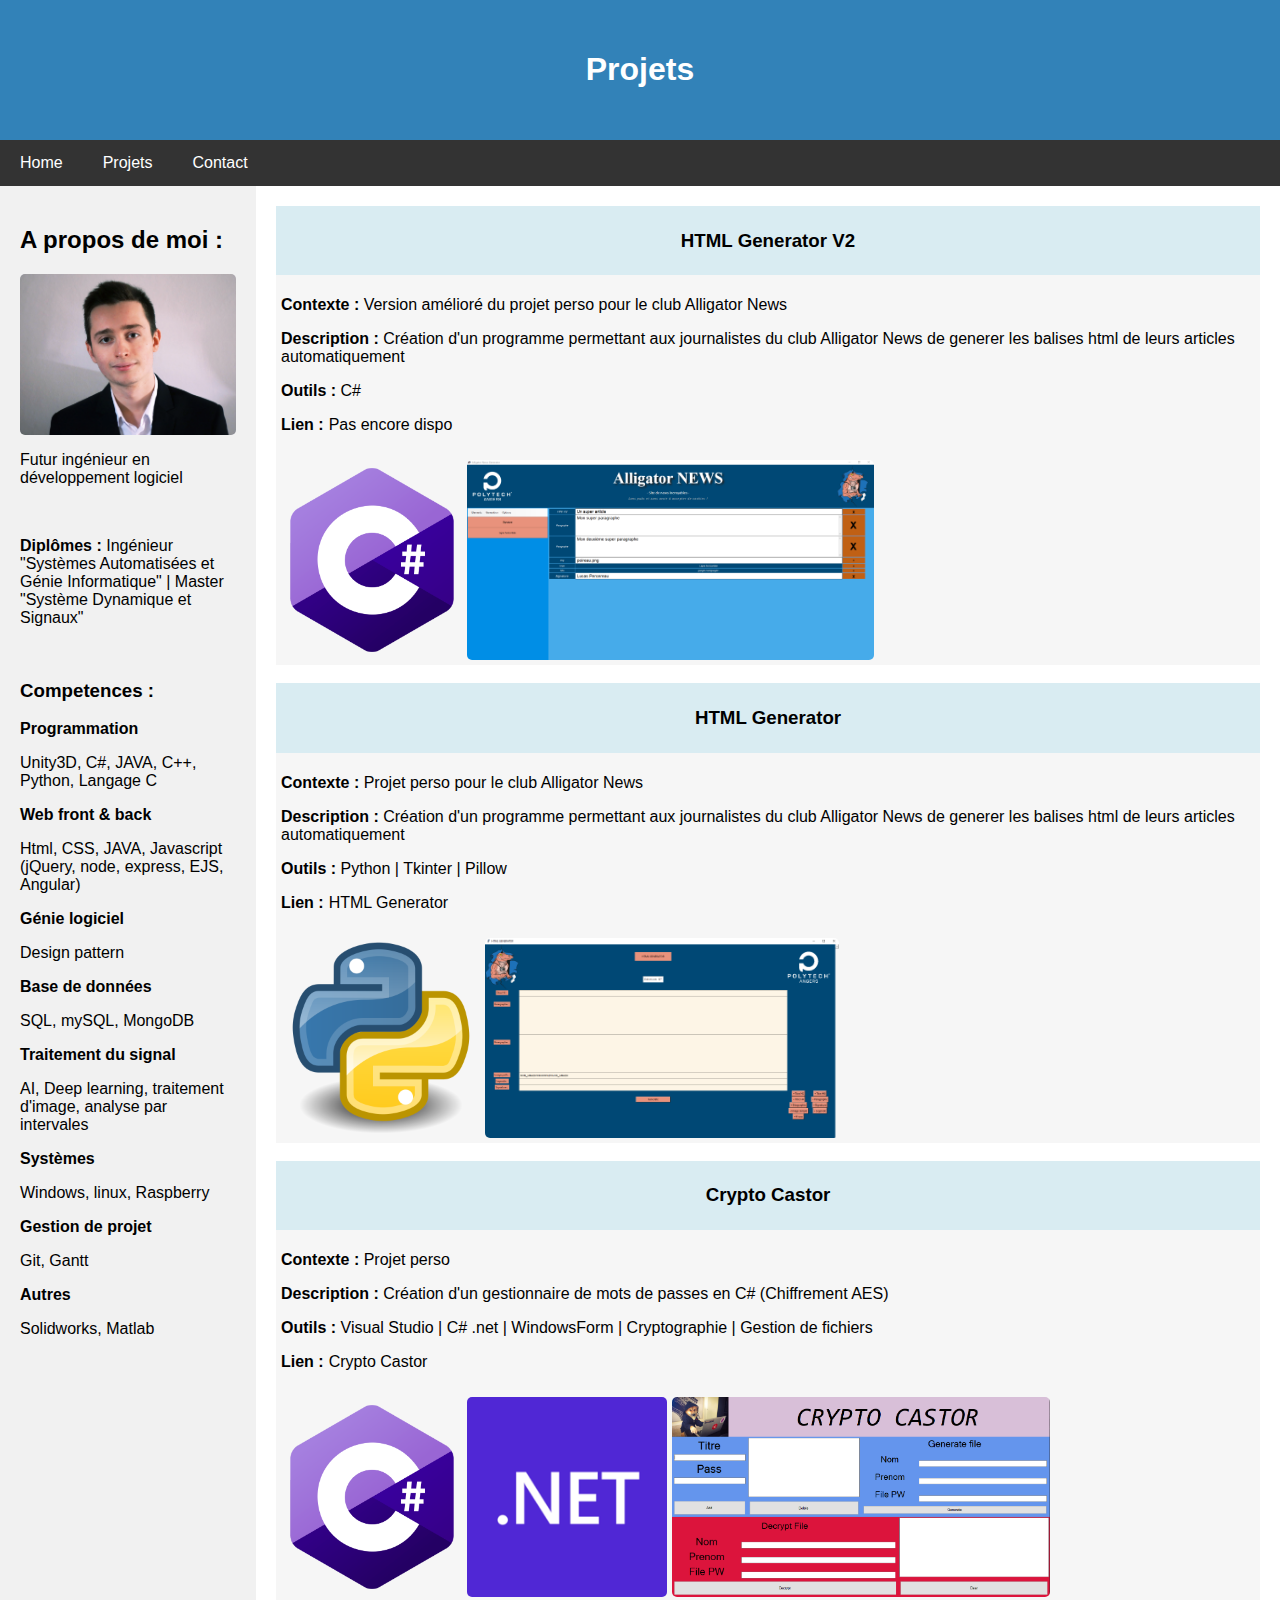
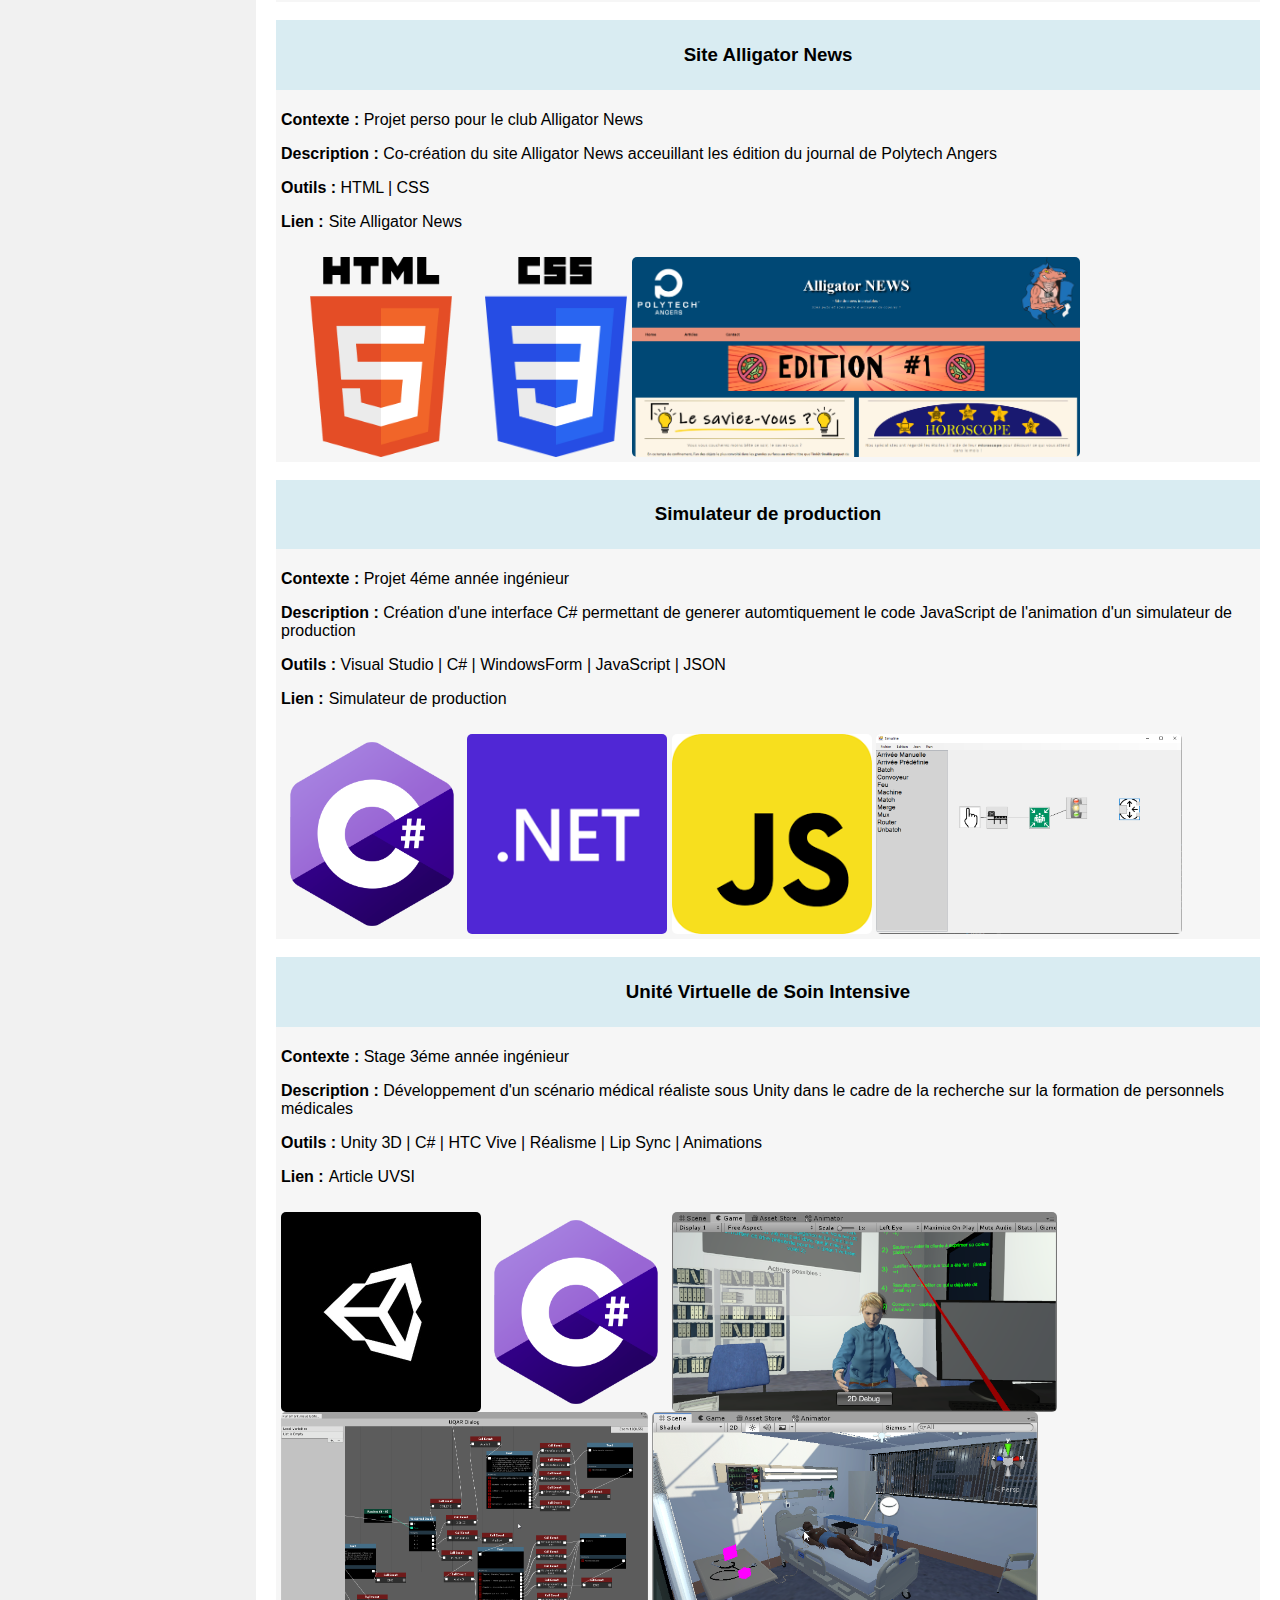
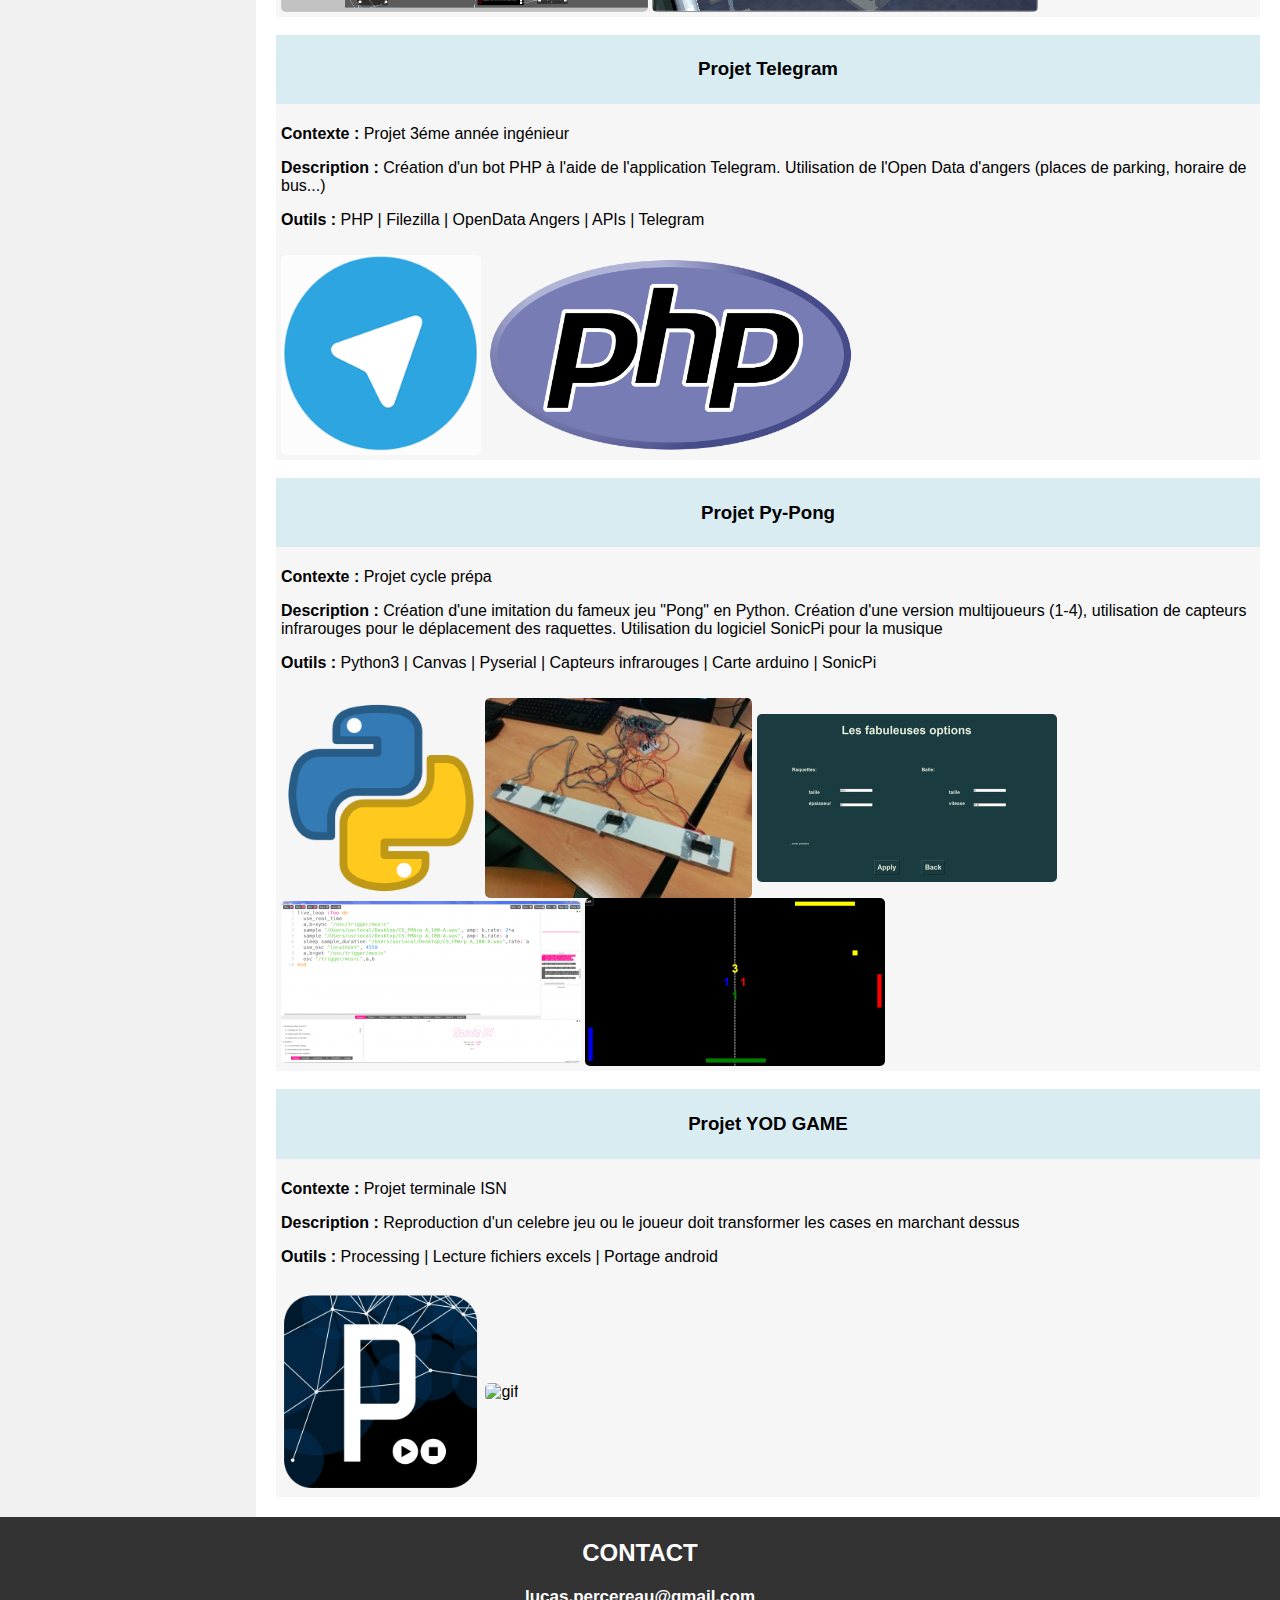
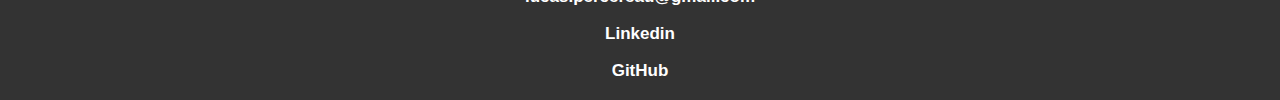
==== commit fdac45c5: "dab" ====
--- a/projets.html
+++ b/projets.html
@@ -26,23 +26,28 @@
 		<div class="row">
 			<div class="side">
 				<h2>A propos de moi :</h2>
-				<img class="img" src="pp.png" alt="photo de profil">
-				<p>Etudiant ingénieur en 5ème année a Polytech Angers</p>
-				<p><b>Spécialité : </b>Systèmes Automatisées et Génie Informatique</p>
-				<h3>Competences :</h3>
-				<p>Unity 3D  <progress id="progress1" max="100" value="100"></progress></p>
-				<p>C#  <progress id="progress2" max="100" value="95"></progress></p>
-				<p>Python  <progress id="progress3" max="100" value="80"></progress></p>
-				<p>Java / J2EE  <progress id="progress4" max="100" value="65"></progress></p>
-				<p>C++  <progress id="progress5" max="100" value="60"></progress></p>
-				<p>Langage C  <progress id="progress6" max="100" value="50"></progress></p>		 
-				<p>Html/CSS  <progress id="progress7" max="100" value="80"></progress></p> 
-				<p>JavaScript  <progress id="progress8" max="100" value="65"></progress></p> 
-				<p>Php  <progress id="progress9" max="100" value="50"></progress></p> 
-				<p>SQL/Oracle  <progress id="progress10" max="100" value="50"></progress></p> 
-				<p>SolidWorks  <progress id="progress11" max="100" value="60"></progress></p>
-				<p>MatLab  <progress id="progress12" max="100" value="40"></progress></p> 
-				<p>Pack Office  <progress id="progress13" max="100" value="80"></progress></p>   
+				<img class="img" src="pp.png" alt="photo de profil">			
+				<p>Futur ingénieur en développement logiciel</p>
+				<br>
+				<p><b>Diplômes :</b> Ingénieur "Systèmes Automatisées et Génie Informatique" | Master "Système Dynamique et Signaux"</p>
+				<br>
+				<h3>Competences :</h3>	
+				<b>Programmation</b>
+				<p>Unity3D, C#, JAVA, C++, Python, Langage C</p>
+				<b>Web front & back</b>
+				<p>Html, CSS, JAVA, Javascript (jQuery, node, express, EJS, Angular)</p>
+				<b>Génie logiciel</b>
+				<p>Design pattern</p> 
+				<b>Base de données</b>
+				<p>SQL, mySQL, MongoDB</p> 
+				<b>Traitement du signal</b>
+				<p>AI, Deep learning, traitement d'image, analyse par intervales</p> 
+				<b>Systèmes</b>
+				<p>Windows, linux, Raspberry</p> 
+				<b>Gestion de projet</b>
+				<p>Git, Gantt</p> 
+				<b>Autres</b>
+				<p>Solidworks, Matlab</p> 
 			</div>
 			<div class="main">
 				<div id="myModal" class="modal">
@@ -52,6 +57,22 @@
 				</div>
 				<div class="projet">
 					<div class="projetTitle">
+						<p><h3>HTML Generator V2</h3></p>
+					</div>
+					<div class="projetDescription">						
+						<p><b>Contexte :</b> Version amélioré du projet perso pour le club Alligator News</p>
+						<p><b>Description : </b>Création d'un programme permettant aux journalistes du club Alligator News de generer les balises html de leurs articles automatiquement</p> 					
+						<p><b>Outils :</b> C# </p>
+						<p><b>Lien :</b><a href="">Pas encore dispo</a></p>
+					</div>
+					<div class="projetIllustration">
+						<span class="helper"></span><img class="img" id="img1" src="csharp.png" alt="Logo c sharp">						
+						<span class="helper"></span><img class="img" id="img2" src="htmlGeneratorV2.PNG" alt="Interface programme">
+					</div>		   
+				</div>
+				<br>
+				<div class="projet">
+					<div class="projetTitle">
 						<p><h3>HTML Generator</h3></p>
 					</div>
 					<div class="projetDescription">						
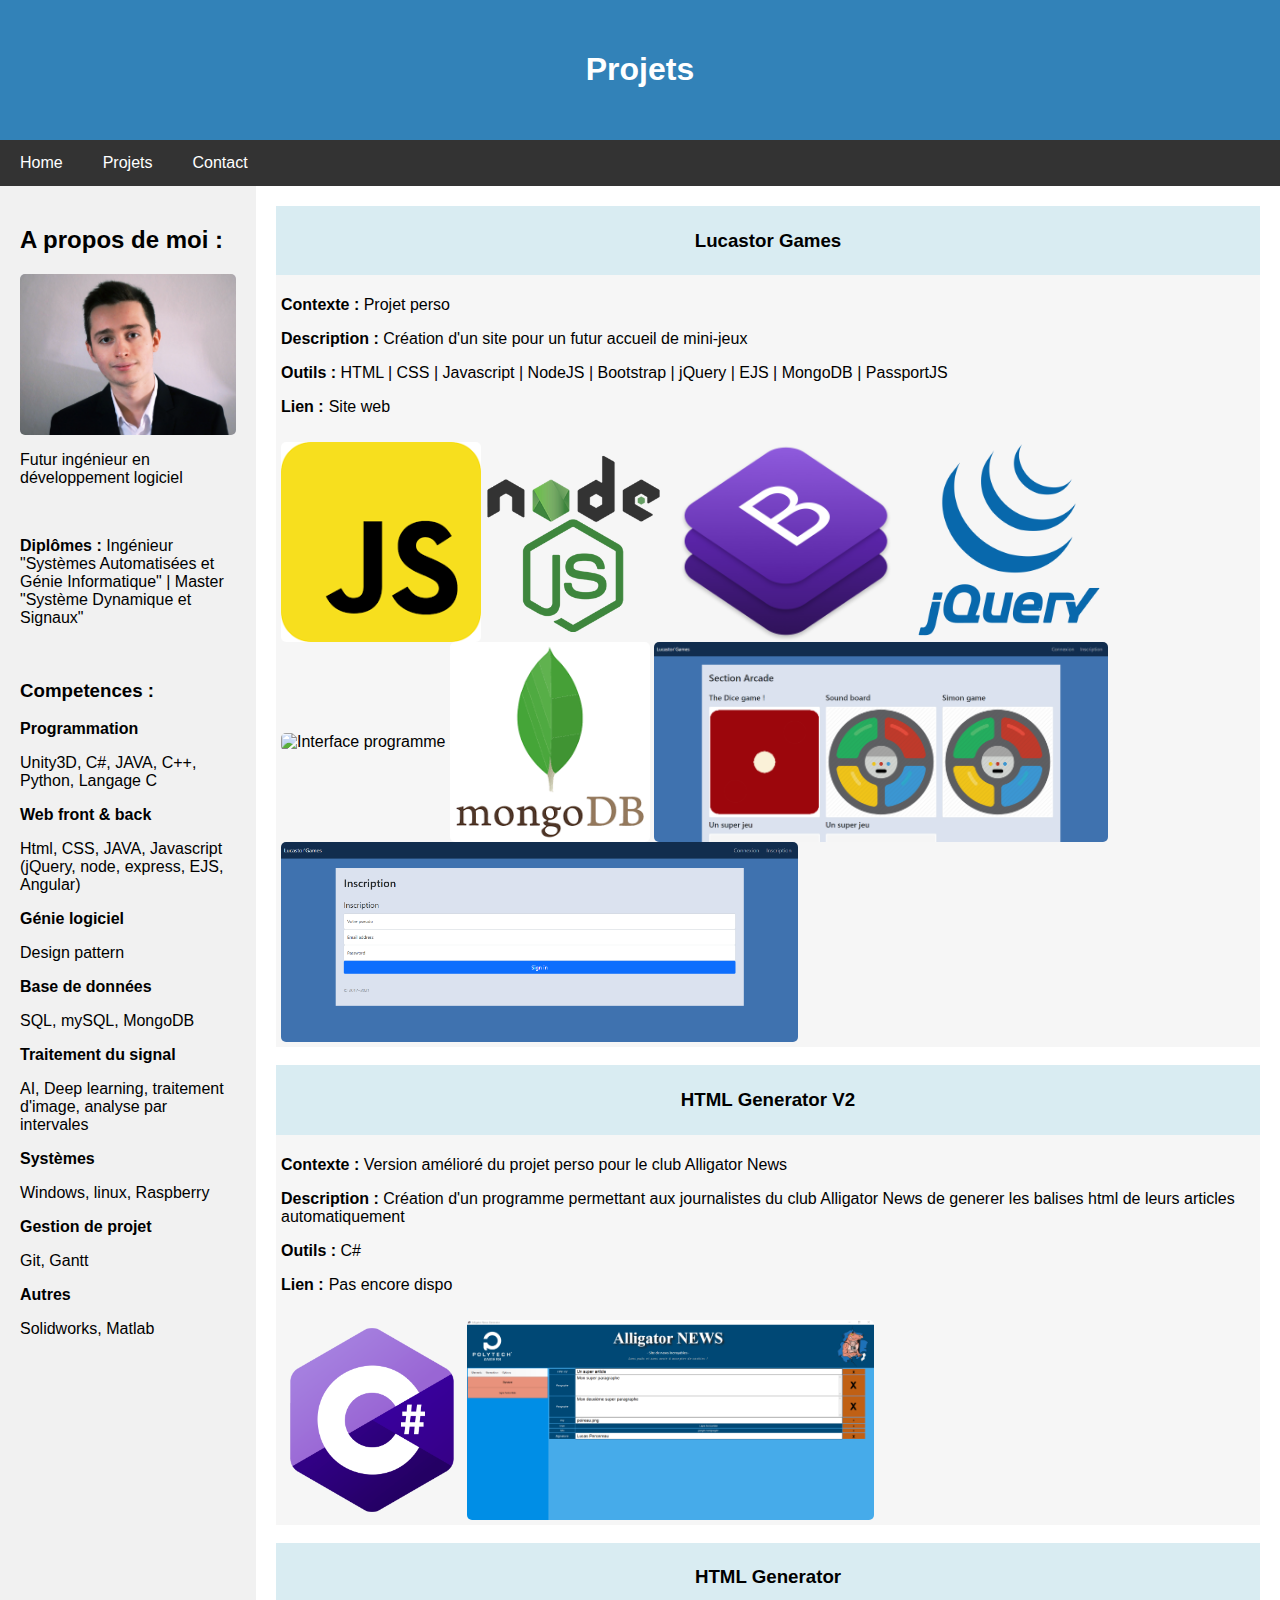
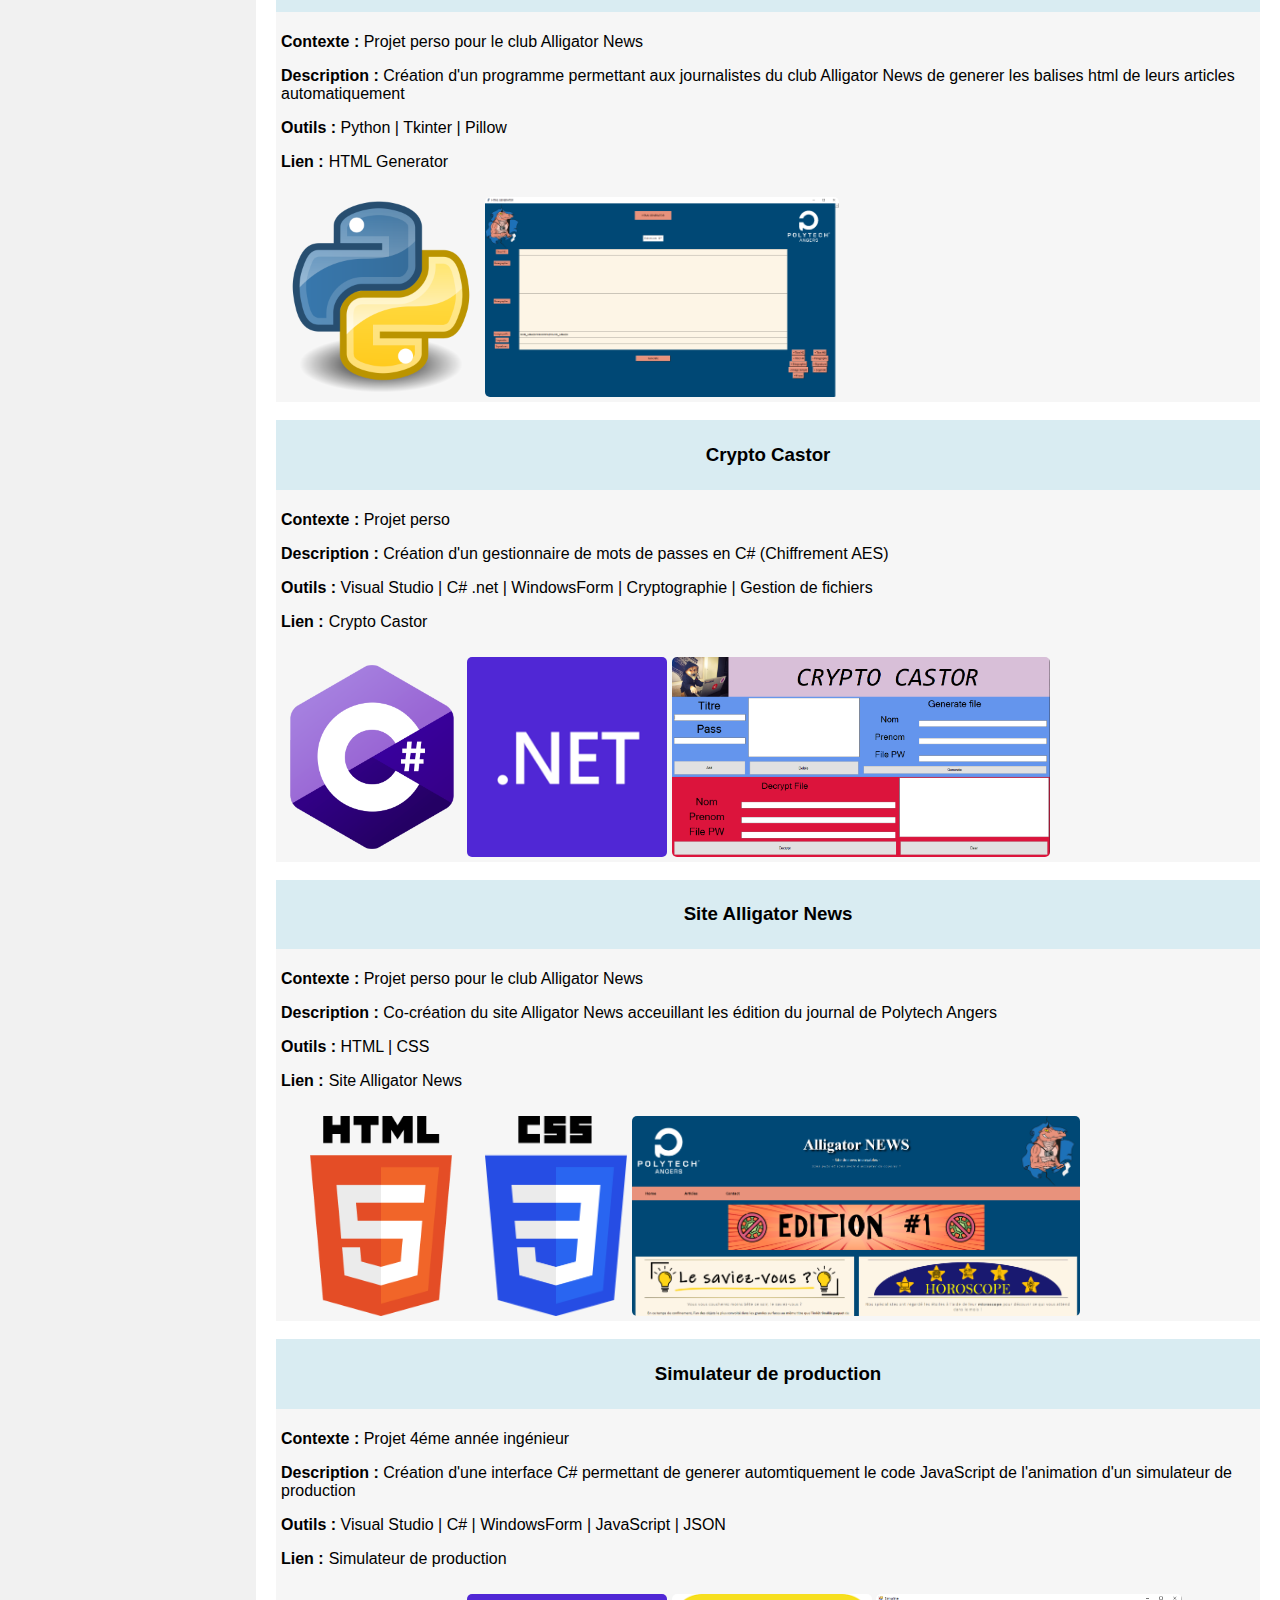
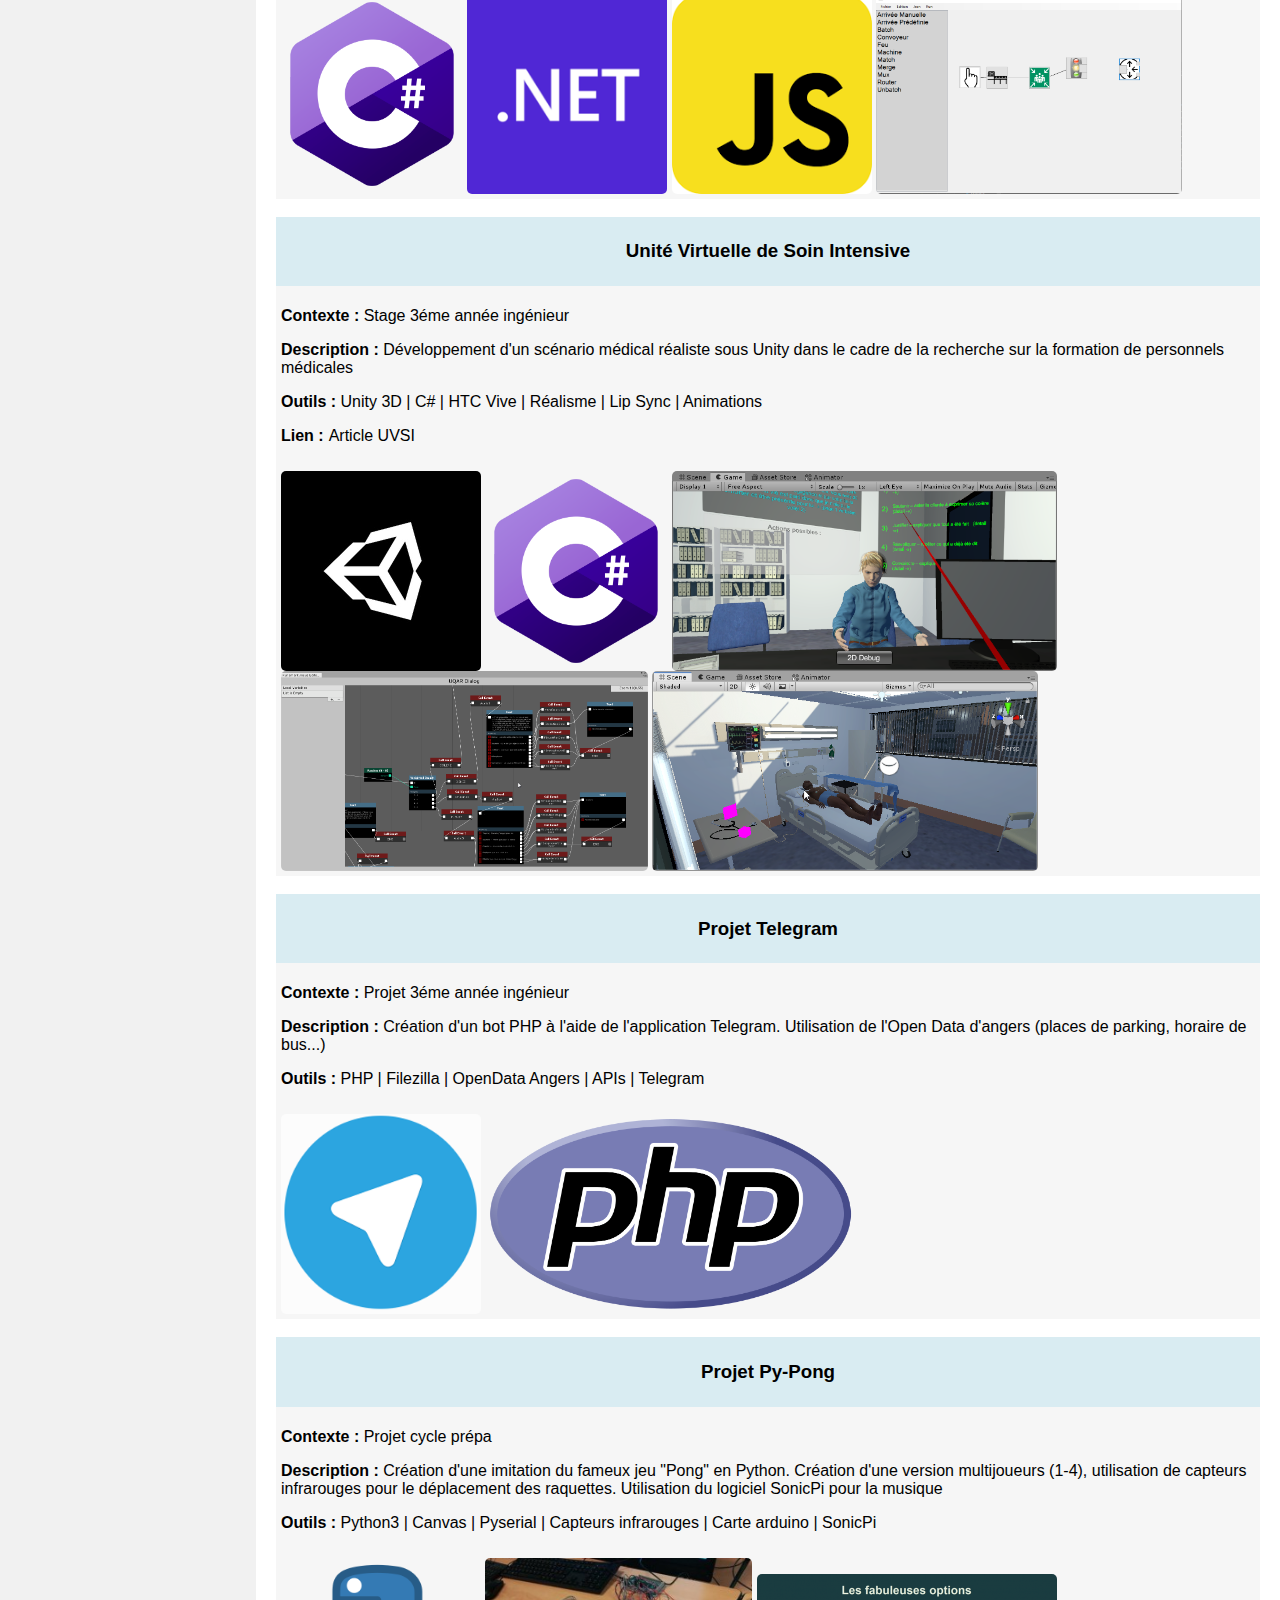
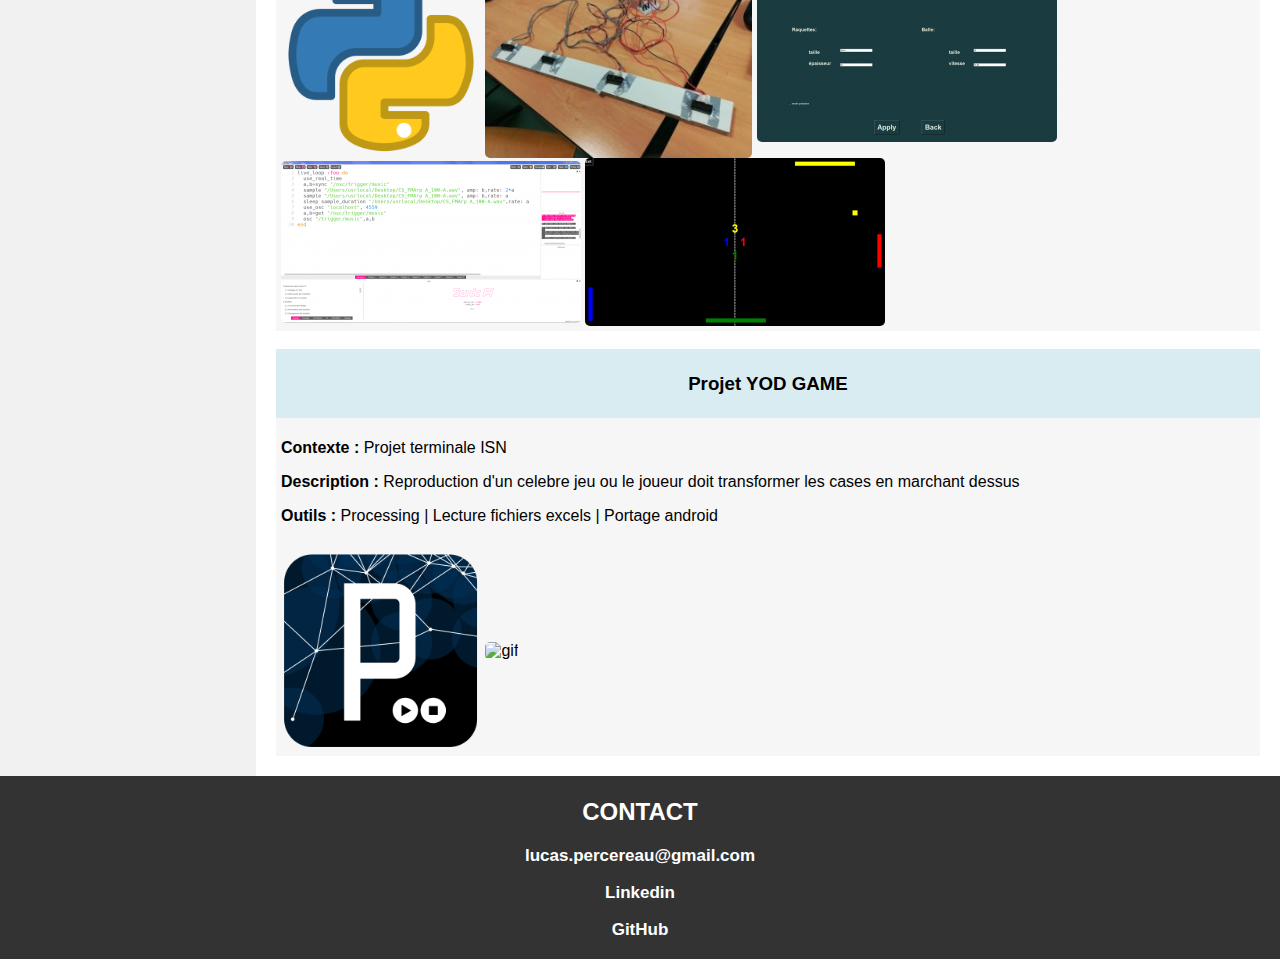
==== commit 86cc6f9b: "projet" ====
--- a/projets.html
+++ b/projets.html
@@ -57,6 +57,28 @@
 				</div>
 				<div class="projet">
 					<div class="projetTitle">
+						<p><h3>Lucastor Games</h3></p>
+					</div>
+					<div class="projetDescription">						
+						<p><b>Contexte :</b> Projet perso</p>
+						<p><b>Description : </b>Création d'un site pour un futur accueil de mini-jeux</p> 					
+						<p><b>Outils :</b> HTML | CSS | Javascript | NodeJS | Bootstrap | jQuery | EJS | MongoDB | PassportJS</p>
+						<p><b>Lien :</b><a href="https://peaceful-basin-57940.herokuapp.com/">Site web</a></p>
+					</div>
+					<div class="projetIllustration">
+						<span class="helper"></span><img class="img" id="img29" src="javascript.png" alt="Interface programme">
+						<span class="helper"></span><img class="img" id="img30" src="nodejs.png" alt="Interface programme">
+						<span class="helper"></span><img class="img" id="img31" src="bootstrap.png" alt="Interface programme">
+						<span class="helper"></span><img class="img" id="img32" src="jquery.png" alt="Interface programme">
+						<span class="helper"></span><img class="img" id="img33" src="ejs.png" alt="Interface programme">
+						<span class="helper"></span><img class="img" id="img34" src="mongodb.png" alt="Interface programme">
+						<span class="helper"></span><img class="img" id="img35" src="lucastorgame1.PNG" alt="Interface programme">
+						<span class="helper"></span><img class="img" id="img36" src="lucastorgame2.PNG" alt="Interface programme">
+					</div>		   
+				</div>
+				<br>
+				<div class="projet">
+					<div class="projetTitle">
 						<p><h3>HTML Generator V2</h3></p>
 					</div>
 					<div class="projetDescription">						
@@ -66,8 +88,8 @@
 						<p><b>Lien :</b><a href="">Pas encore dispo</a></p>
 					</div>
 					<div class="projetIllustration">
-						<span class="helper"></span><img class="img" id="img1" src="csharp.png" alt="Logo c sharp">						
-						<span class="helper"></span><img class="img" id="img2" src="htmlGeneratorV2.PNG" alt="Interface programme">
+						<span class="helper"></span><img class="img" id="img27" src="csharp.png" alt="Logo c sharp">						
+						<span class="helper"></span><img class="img" id="img28" src="htmlGeneratorV2.PNG" alt="Interface programme">
 					</div>		   
 				</div>
 				<br>
